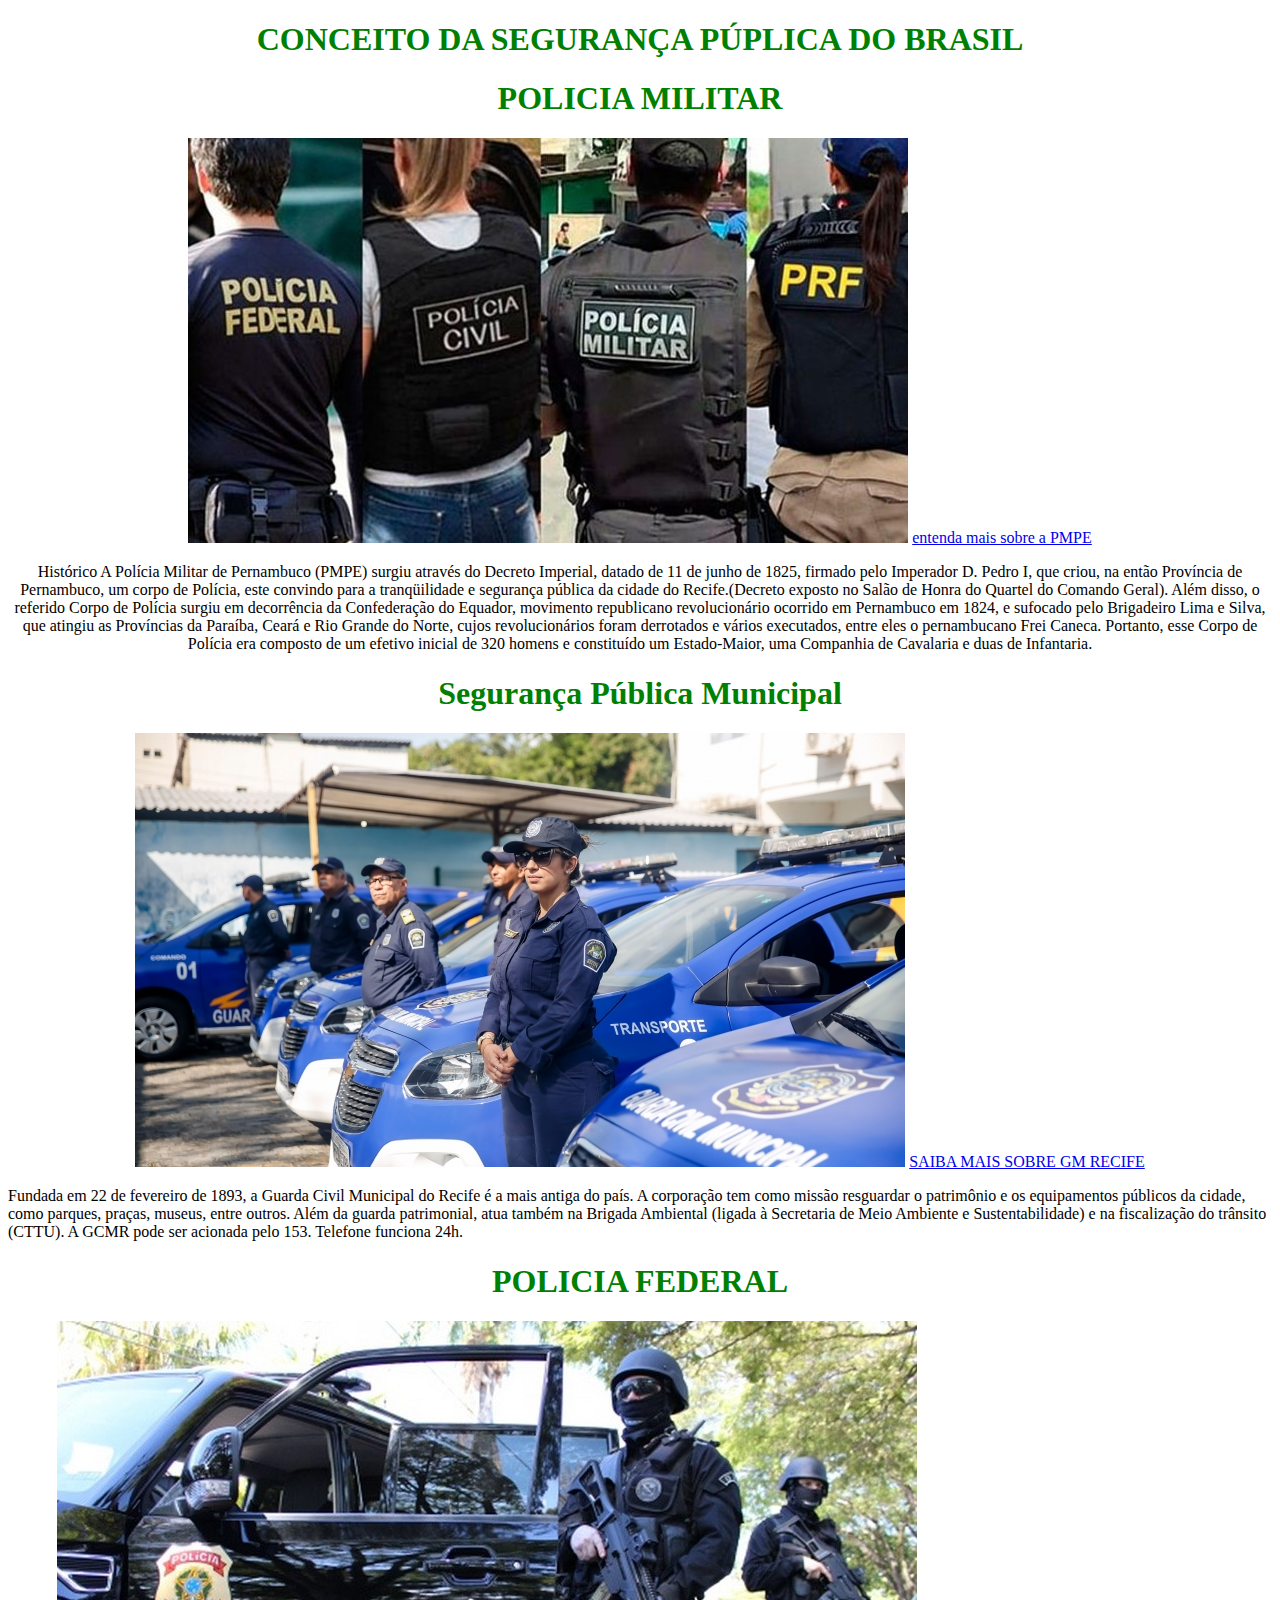
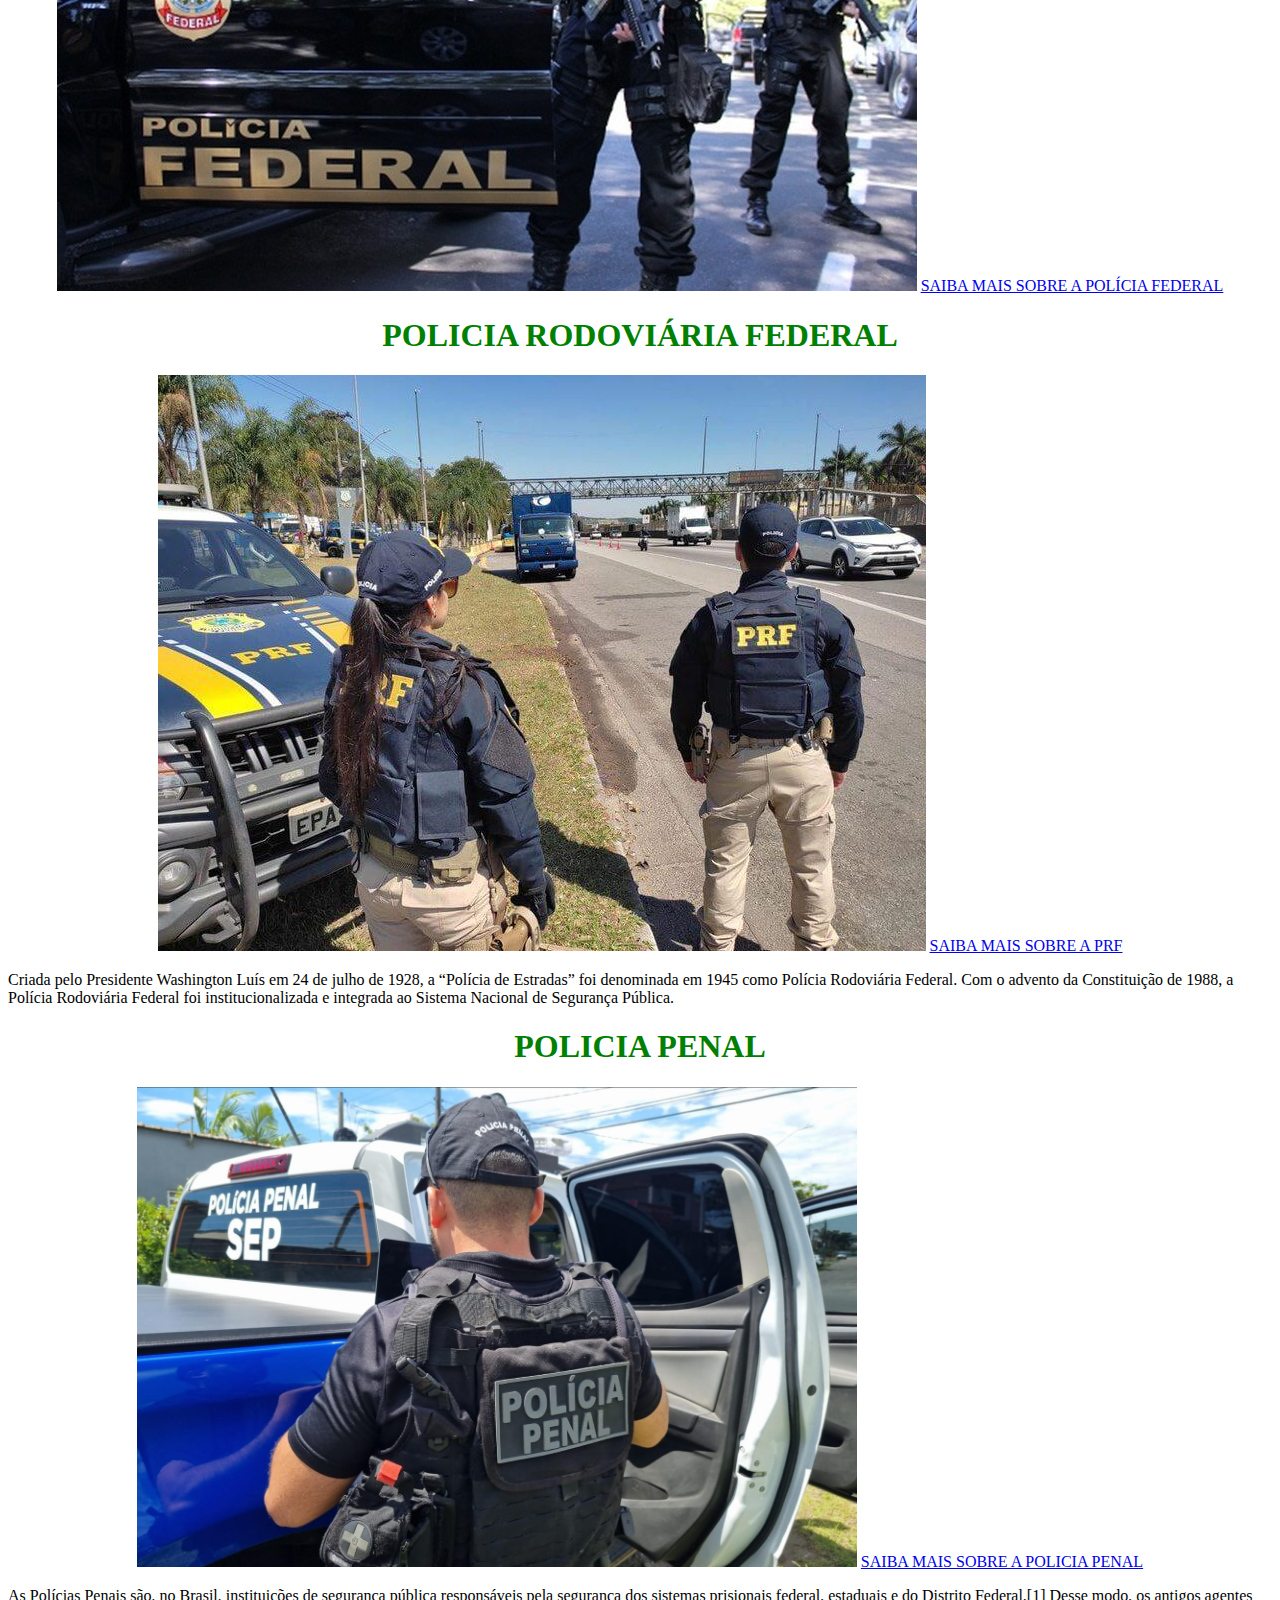
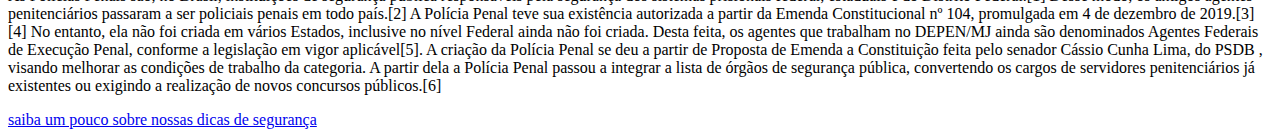
==== index.html @ 1fbab1f5 "Add files via upload" ====
<!DOCTYPE html>
<html lang="en">
<head>
    <meta charset="UTF-8">
    <meta http-equiv="X-UA-Compatible" content="IE=edge">
    <meta name="viewport" content="width=device-width, initial-scale=1.0">
    <title>SEGURANÇA PÚPLICA</title>
    <link rel="stylesheet" href="style.css">

</head>
<body>

    <h1>CONCEITO DA SEGURANÇA PÚPLICA DO BRASIL</h1>
    <div class="test"> <h1> POLICIA MILITAR </h1></div>
    <div class="imagem">
    <img src="seguranca-publica-ciclo-completo-de-policias-2.jpg"> 
    <a href="https://www.pm.pe.gov.br/" target="blank"> entenda mais sobre a PMPE </a>
    </div>
    <p> <center>
        Histórico A Polícia Militar de Pernambuco (PMPE) surgiu através do Decreto Imperial,
         datado de 11 de junho de 1825, firmado pelo Imperador D. Pedro I,
        que criou, na então Província de Pernambuco, um corpo de Polícia,
         este convindo para a tranqüilidade e segurança pública da cidade do Recife.(Decreto
        exposto no Salão de Honra do Quartel do Comando Geral). Além disso,
         o referido Corpo de Polícia surgiu em decorrência da Confederação do Equador,
        movimento republicano revolucionário ocorrido em Pernambuco em 1824, 
        e sufocado pelo Brigadeiro Lima e Silva, que atingiu as Províncias da Paraíba,
        Ceará e Rio Grande do Norte, cujos revolucionários foram derrotados e vários
         executados, entre eles o pernambucano Frei Caneca. Portanto, 
        esse Corpo de Polícia era composto de um efetivo inicial de 320 homens e
         constituído um Estado-Maior, uma Companhia de Cavalaria e duas de Infantaria. </center></p>
</body>
<body>

    <div class="test"><h1> Segurança Pública Municipal </h1></div>

    <div class="imagem">
    <img src="gmrecife.jpeg">
    <a href="https://www2.recife.pe.gov.br/pagina/guarda-civil-municipal-do-recife-gcmr" target="blank">SAIBA MAIS SOBRE GM RECIFE</a>
    </div>
    <p>Fundada em 22 de fevereiro de 1893, a Guarda Civil Municipal do Recife é a mais antiga do país. A corporação tem como missão resguardar
         o patrimônio e os equipamentos públicos da cidade, como parques, praças, museus, entre outros. Além da guarda patrimonial, atua também na
          Brigada Ambiental (ligada à Secretaria de Meio Ambiente e Sustentabilidade) e na fiscalização do trânsito (CTTU). A GCMR pode ser acionada pelo 153. Telefone funciona 24h.</p>
    
</body>
<body>

    <div class="test"> <h1>POLICIA FEDERAL </h1></div>

    <div class="imagem">
    <img src="policia-federal.jpg">
    <a href="https://www.gov.br/pf/pt-br/acesso-a-informacao/institucional/memoria" target="blank">SAIBA MAIS SOBRE A POLÍCIA FEDERAL</a>
    </div>
    <pA Polícia Federal tem origem na Intendência-Geral de Polícia da Corte e do Estado do Brasil, criada por D. João VI em 10 de maio de 1808, para a qual foi designado o Desembargador e
     Ouvidor Paulo Fernandes Viana para o cargo de Intendente-Geral de Polícia da Corte.

    Com o Decreto-Lei no. 6.378, de 28 de março de 1944, a antiga Polícia Civil do Distrito Federal, que funcionava na Cidade do Rio de Janeiro/RJ, então capital da República, no Governo de
     Getúlio Vargas, foi transformada em Departamento Federal de Segurança Pública – DFSP, diretamente subordinada ao Ministro da Justiça e Negócios Interiores.
    
    De acordo com o referido Decreto-Lei, ao DFSP incumbiam os serviços de polícia e segurança pública no Distrito Federal e, em âmbito nacional, os de polícia marítima, aérea e segurança de fronteiras.
     Estabeleceu-se, também, que as Secretarias ou Departamentos de Segurança e Chefaturas de Polícia dos Estados receberiam orientação do DFSP a respeito de assuntos de ordem política e social, relacionados 
     com a segurança pública do país..</p>
    
</body>
<body>

    <div class="test"> <h1>POLICIA RODOVIÁRIA FEDERAL </h1></div>

    <div class="imagem">
    <img src="PRF.jpg">
    <a href="https://pt.wikipedia.org/wiki/Pol%C3%ADcia_Rodovi%C3%A1ria_Federal" target="blank">SAIBA MAIS SOBRE A PRF</a>
    </div>
    <p>Criada pelo Presidente Washington Luís em 24 de julho de 1928, a “Polícia de Estradas” foi denominada em 1945 como Polícia Rodoviária Federal. Com o advento da Constituição de 1988,
         a Polícia Rodoviária Federal foi institucionalizada e integrada ao Sistema Nacional de Segurança Pública.</p>
    
</body>
<body>

    <div class="test"><h1>POLICIA PENAL </h1></div>

    <div class="imagem">
    <img src="PN.jpg" width="720" height="480"> 
    <a href="https://pt.wikipedia.org/wiki/Pol%C3%ADcia_Penal_do_Brasil" target="blank">SAIBA MAIS SOBRE A POLICIA PENAL</a>
    </div>
    <p>As Polícias Penais são, no Brasil, instituições de segurança pública responsáveis pela segurança dos sistemas prisionais federal,
         estaduais e do Distrito Federal.[1] Desse modo, os antigos agentes penitenciários passaram a ser policiais penais em todo país.[2] 
         A Polícia Penal teve sua existência autorizada a partir da Emenda Constitucional nº 104, promulgada em 4 de dezembro de 2019.[3][4]
          No entanto, ela não foi criada em vários Estados, inclusive no nível Federal ainda não foi criada. Desta feita, os agentes que trabalham
           no DEPEN/MJ ainda são denominados Agentes Federais de Execução Penal, conforme a legislação em vigor aplicável[5].

        A criação da Polícia Penal se deu a partir de Proposta de Emenda a Constituição feita pelo senador Cássio Cunha Lima, do PSDB
        , visando melhorar as condições de trabalho da categoria. A partir dela a Polícia Penal passou a integrar a lista de órgãos
         de segurança pública, convertendo os cargos de servidores penitenciários já existentes ou exigindo a realização de novos concursos públicos.[6]</p>
        <a href="dica.html">saiba um pouco sobre nossas dicas de segurança</a>
</body>

</html>
---- style.css ----
h1 {
    text-align: center;
    color: green;
}
.test{
    text-decoration-skip: green;
    
}
.imagem{
    text-align:center
}
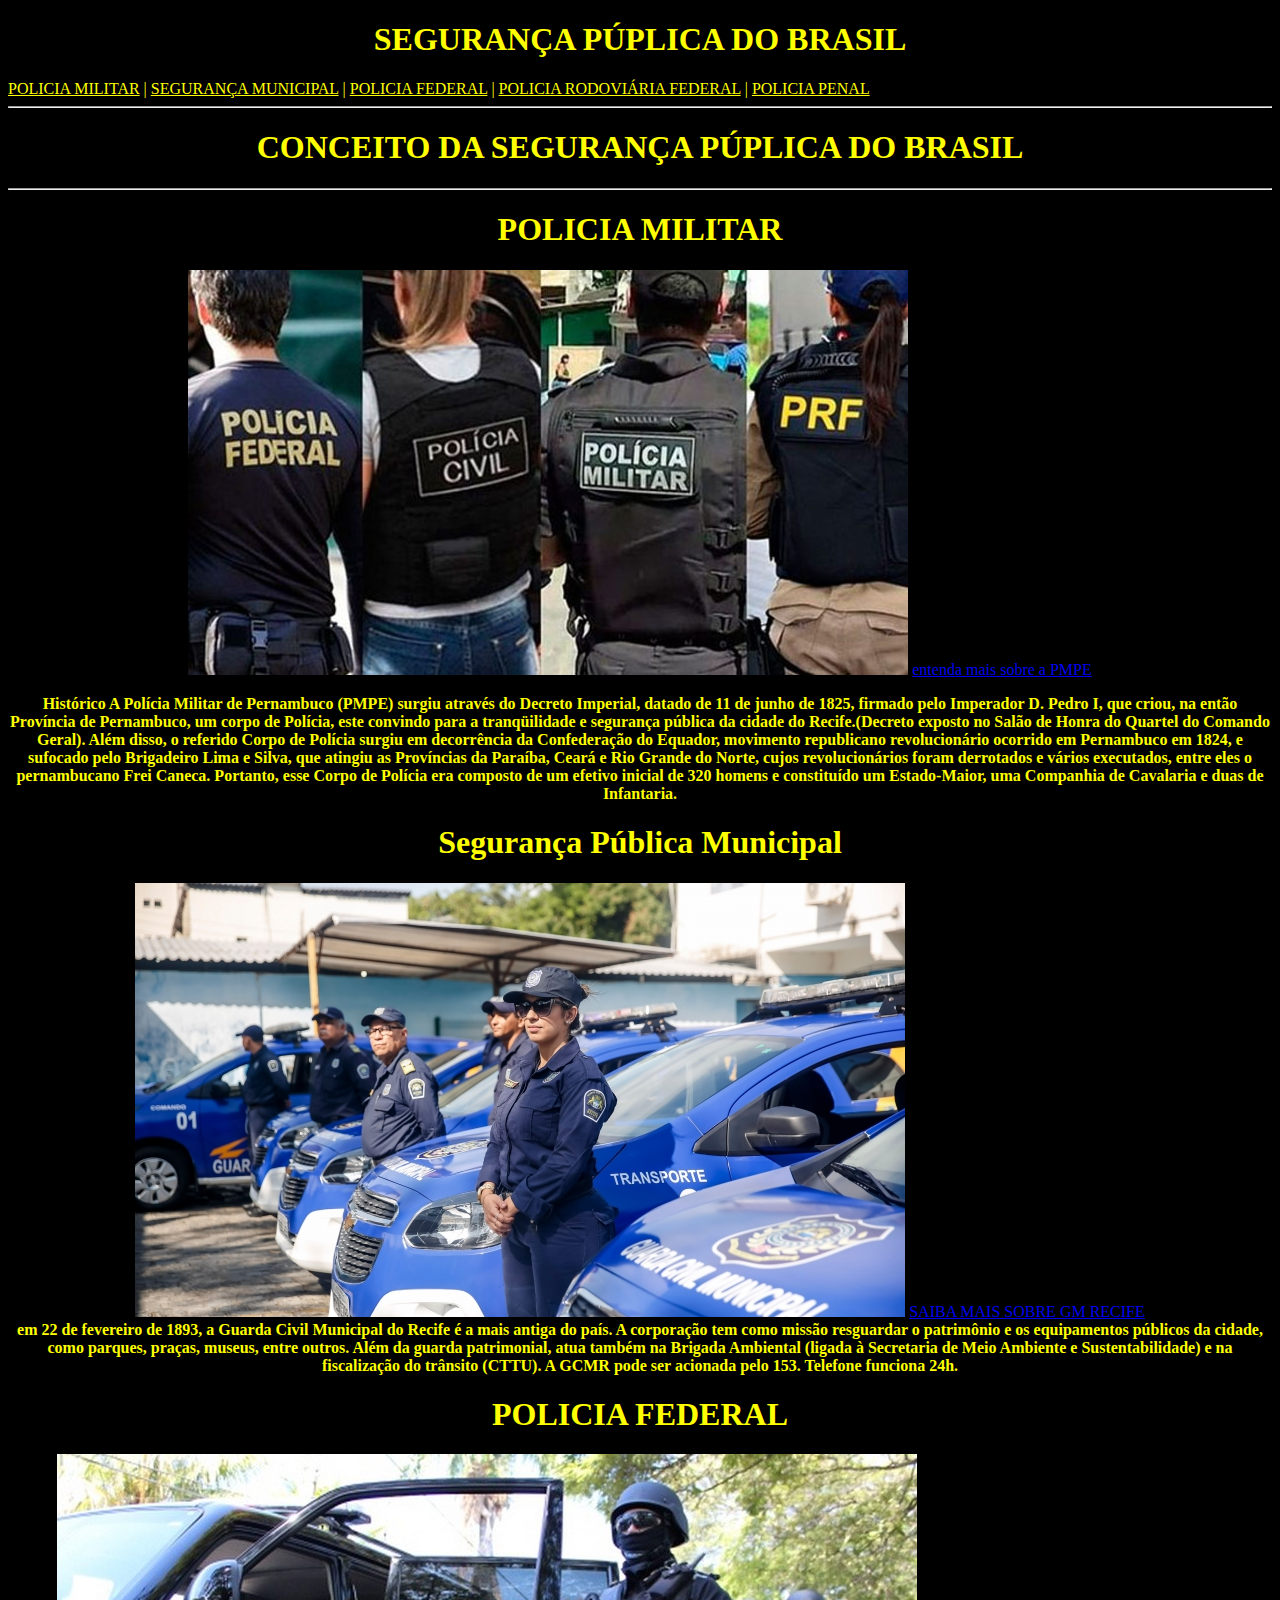
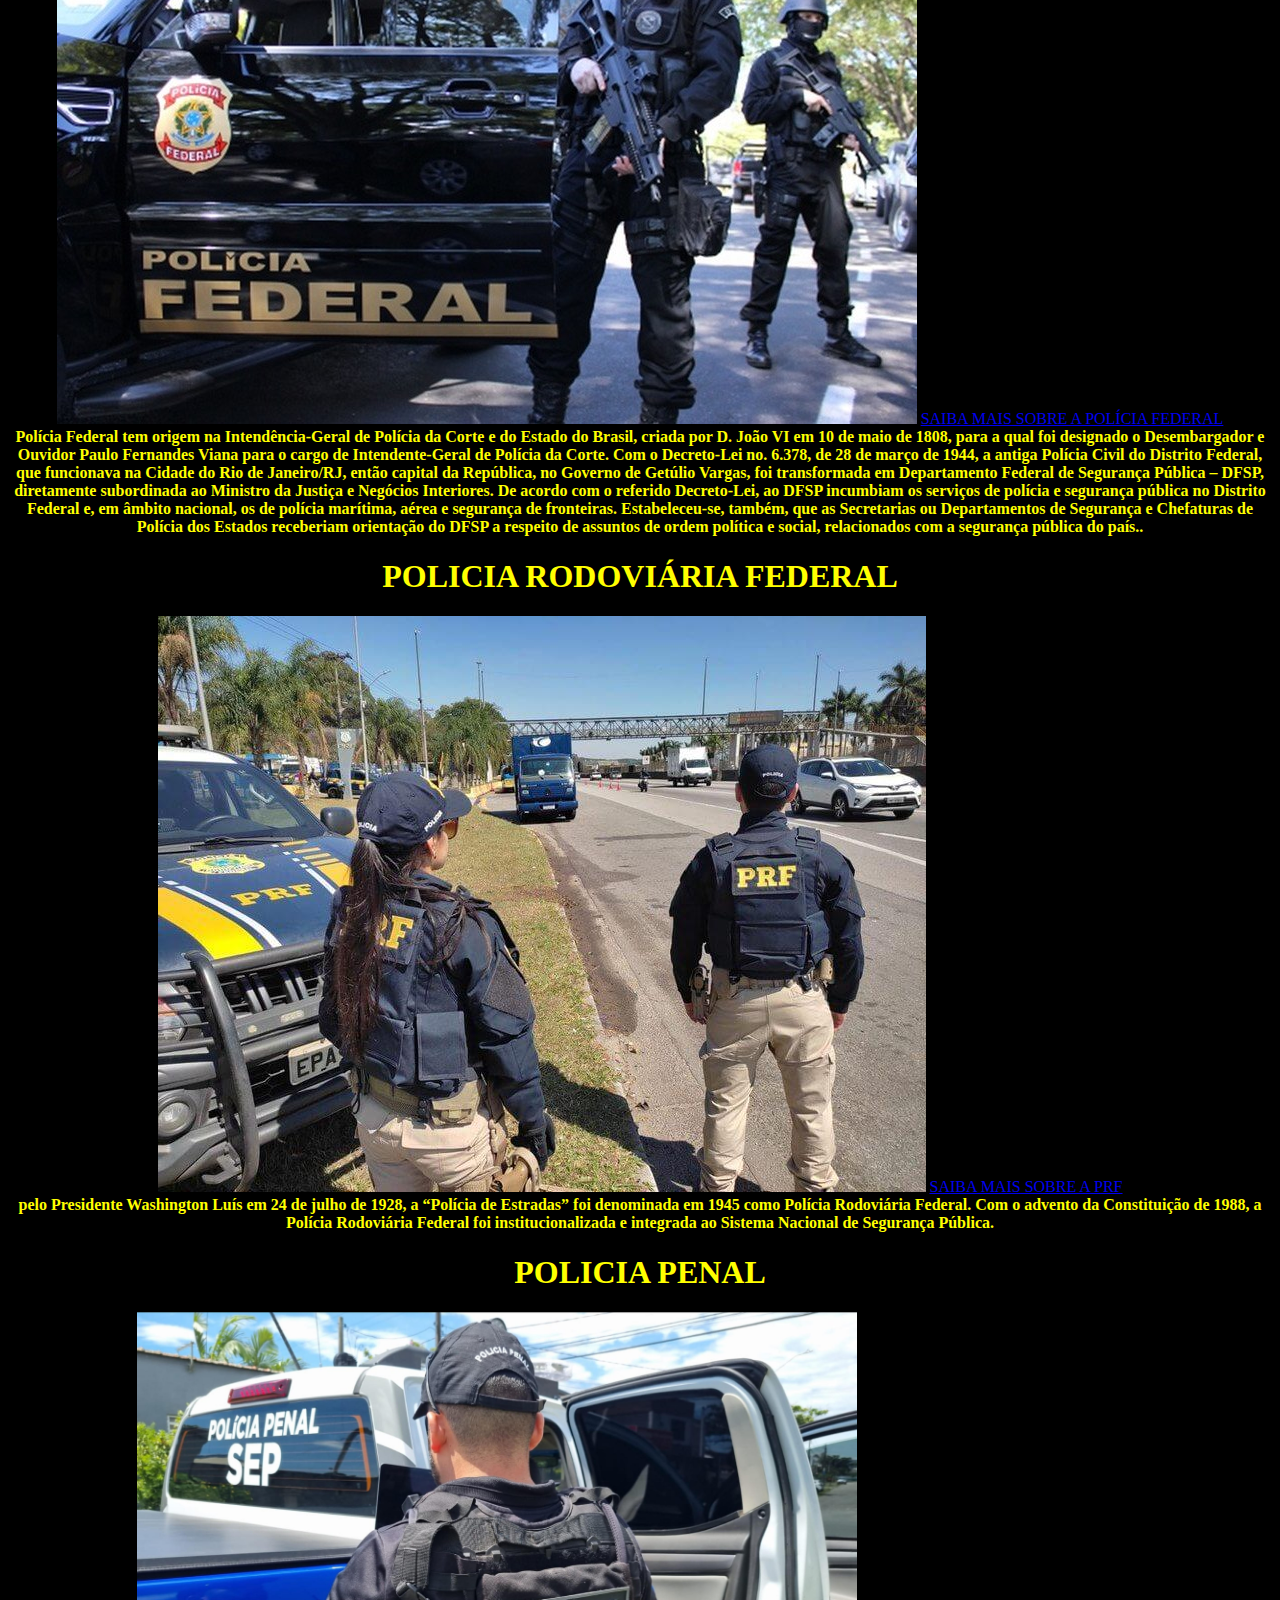
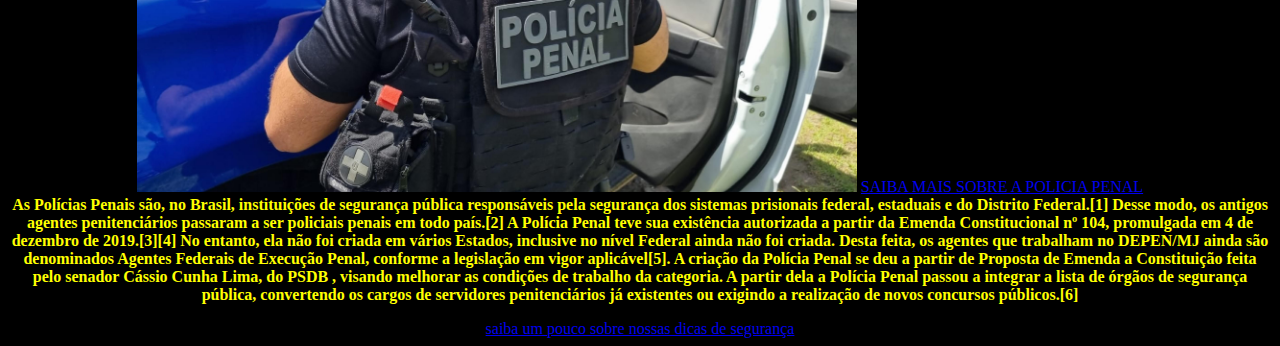
==== commit c32aed01: "Add files via upload" ====
--- a/index.html
+++ b/index.html
@@ -1,5 +1,4 @@
 <!DOCTYPE html>
-<html lang="en">
 <head>
     <meta charset="UTF-8">
     <meta http-equiv="X-UA-Compatible" content="IE=edge">
@@ -7,16 +6,37 @@
     <title>SEGURANÇA PÚPLICA</title>
     <link rel="stylesheet" href="style.css">
 
+
+<html>
+    <body bgcolor="black"> 
+        <section>
+            <header>
+                <h1><span>SEGURANÇA PÚPLICA DO BRASIL</span></h1>
+            </header>
+            <nav class="card">
+                    <a href="policia.html" class="card">POLICIA MILITAR</a>  |
+                    <a href="segurança.html" target="pagina" class="card">SEGURANÇA MUNICIPAL</a>  |
+                    <a href="policiafederal.html" target="pagina" class="card">POLICIA FEDERAL</a>  |
+                    <a href="policiaRF.html" target="pagina" class="card">POLICIA RODOVIÁRIA FEDERAL</a>  |
+                    <a href="policiaP.html" target="pagina" class="card">POLICIA PENAL</a>
+            
+            </nav>
+            <hr class="card">
+        </section>
+    </body>
+</html>
 </head>
 <body>
 
     <h1>CONCEITO DA SEGURANÇA PÚPLICA DO BRASIL</h1>
+    <hr class="card">
     <div class="test"> <h1> POLICIA MILITAR </h1></div>
     <div class="imagem">
     <img src="seguranca-publica-ciclo-completo-de-policias-2.jpg"> 
     <a href="https://www.pm.pe.gov.br/" target="blank"> entenda mais sobre a PMPE </a>
-    </div>
-    <p> <center>
+    </div >
+    <div class="paragrafo">
+    <p> <center><strong>
         Histórico A Polícia Militar de Pernambuco (PMPE) surgiu através do Decreto Imperial,
          datado de 11 de junho de 1825, firmado pelo Imperador D. Pedro I,
         que criou, na então Província de Pernambuco, um corpo de Polícia,
@@ -28,7 +48,8 @@
         Ceará e Rio Grande do Norte, cujos revolucionários foram derrotados e vários
          executados, entre eles o pernambucano Frei Caneca. Portanto, 
         esse Corpo de Polícia era composto de um efetivo inicial de 320 homens e
-         constituído um Estado-Maior, uma Companhia de Cavalaria e duas de Infantaria. </center></p>
+         constituído um Estado-Maior, uma Companhia de Cavalaria e duas de Infantaria. </strong></center></p>
+    </div>
 </body>
 <body>
 
@@ -38,10 +59,11 @@
     <img src="gmrecife.jpeg">
     <a href="https://www2.recife.pe.gov.br/pagina/guarda-civil-municipal-do-recife-gcmr" target="blank">SAIBA MAIS SOBRE GM RECIFE</a>
     </div>
-    <p>Fundada em 22 de fevereiro de 1893, a Guarda Civil Municipal do Recife é a mais antiga do país. A corporação tem como missão resguardar
+    <div class="paragrafo"
+    <p><strong> em 22 de fevereiro de 1893, a Guarda Civil Municipal do Recife é a mais antiga do país. A corporação tem como missão resguardar
          o patrimônio e os equipamentos públicos da cidade, como parques, praças, museus, entre outros. Além da guarda patrimonial, atua também na
-          Brigada Ambiental (ligada à Secretaria de Meio Ambiente e Sustentabilidade) e na fiscalização do trânsito (CTTU). A GCMR pode ser acionada pelo 153. Telefone funciona 24h.</p>
-    
+          Brigada Ambiental (ligada à Secretaria de Meio Ambiente e Sustentabilidade) e na fiscalização do trânsito (CTTU). A GCMR pode ser acionada pelo 153. Telefone funciona 24h.</strong></p>
+    </div>
 </body>
 <body>
 
@@ -51,7 +73,9 @@
     <img src="policia-federal.jpg">
     <a href="https://www.gov.br/pf/pt-br/acesso-a-informacao/institucional/memoria" target="blank">SAIBA MAIS SOBRE A POLÍCIA FEDERAL</a>
     </div>
-    <pA Polícia Federal tem origem na Intendência-Geral de Polícia da Corte e do Estado do Brasil, criada por D. João VI em 10 de maio de 1808, para a qual foi designado o Desembargador e
+    </div>
+    <div class="paragrafo"
+    <p><strong> Polícia Federal tem origem na Intendência-Geral de Polícia da Corte e do Estado do Brasil, criada por D. João VI em 10 de maio de 1808, para a qual foi designado o Desembargador e
      Ouvidor Paulo Fernandes Viana para o cargo de Intendente-Geral de Polícia da Corte.
 
     Com o Decreto-Lei no. 6.378, de 28 de março de 1944, a antiga Polícia Civil do Distrito Federal, que funcionava na Cidade do Rio de Janeiro/RJ, então capital da República, no Governo de
@@ -59,8 +83,9 @@
     
     De acordo com o referido Decreto-Lei, ao DFSP incumbiam os serviços de polícia e segurança pública no Distrito Federal e, em âmbito nacional, os de polícia marítima, aérea e segurança de fronteiras.
      Estabeleceu-se, também, que as Secretarias ou Departamentos de Segurança e Chefaturas de Polícia dos Estados receberiam orientação do DFSP a respeito de assuntos de ordem política e social, relacionados 
-     com a segurança pública do país..</p>
-    
+     com a segurança pública do país..</strong></p>
+    </div>
+    </body>
 </body>
 <body>
 
@@ -70,9 +95,10 @@
     <img src="PRF.jpg">
     <a href="https://pt.wikipedia.org/wiki/Pol%C3%ADcia_Rodovi%C3%A1ria_Federal" target="blank">SAIBA MAIS SOBRE A PRF</a>
     </div>
-    <p>Criada pelo Presidente Washington Luís em 24 de julho de 1928, a “Polícia de Estradas” foi denominada em 1945 como Polícia Rodoviária Federal. Com o advento da Constituição de 1988,
-         a Polícia Rodoviária Federal foi institucionalizada e integrada ao Sistema Nacional de Segurança Pública.</p>
-    
+    <div class="paragrafo"
+    <p><strong> pelo Presidente Washington Luís em 24 de julho de 1928, a “Polícia de Estradas” foi denominada em 1945 como Polícia Rodoviária Federal. Com o advento da Constituição de 1988,
+         a Polícia Rodoviária Federal foi institucionalizada e integrada ao Sistema Nacional de Segurança Pública.</strong></p>
+    </div>
 </body>
 <body>
 
@@ -82,7 +108,8 @@
     <img src="PN.jpg" width="720" height="480"> 
     <a href="https://pt.wikipedia.org/wiki/Pol%C3%ADcia_Penal_do_Brasil" target="blank">SAIBA MAIS SOBRE A POLICIA PENAL</a>
     </div>
-    <p>As Polícias Penais são, no Brasil, instituições de segurança pública responsáveis pela segurança dos sistemas prisionais federal,
+    <div class="paragrafo"
+    <p><strong> As Polícias Penais são, no Brasil, instituições de segurança pública responsáveis pela segurança dos sistemas prisionais federal,
          estaduais e do Distrito Federal.[1] Desse modo, os antigos agentes penitenciários passaram a ser policiais penais em todo país.[2] 
          A Polícia Penal teve sua existência autorizada a partir da Emenda Constitucional nº 104, promulgada em 4 de dezembro de 2019.[3][4]
           No entanto, ela não foi criada em vários Estados, inclusive no nível Federal ainda não foi criada. Desta feita, os agentes que trabalham
@@ -90,8 +117,9 @@
 
         A criação da Polícia Penal se deu a partir de Proposta de Emenda a Constituição feita pelo senador Cássio Cunha Lima, do PSDB
         , visando melhorar as condições de trabalho da categoria. A partir dela a Polícia Penal passou a integrar a lista de órgãos
-         de segurança pública, convertendo os cargos de servidores penitenciários já existentes ou exigindo a realização de novos concursos públicos.[6]</p>
+         de segurança pública, convertendo os cargos de servidores penitenciários já existentes ou exigindo a realização de novos concursos públicos.[6]</strong></p>
         <a href="dica.html">saiba um pouco sobre nossas dicas de segurança</a>
+    </div>
 </body>
 
 </html>
--- a/style.css
+++ b/style.css
@@ -1,11 +1,18 @@
 h1 {
     text-align: center;
-    color: green;
+    color: yellow;
 }
 .test{
-    text-decoration-skip: green;
+    text-decoration-skip: yellow;
     
 }
 .imagem{
     text-align:center
-}+}
+.paragrafo{
+    text-align: center;
+    color:yellow
+}
+.card{
+    color: yellow;
+}
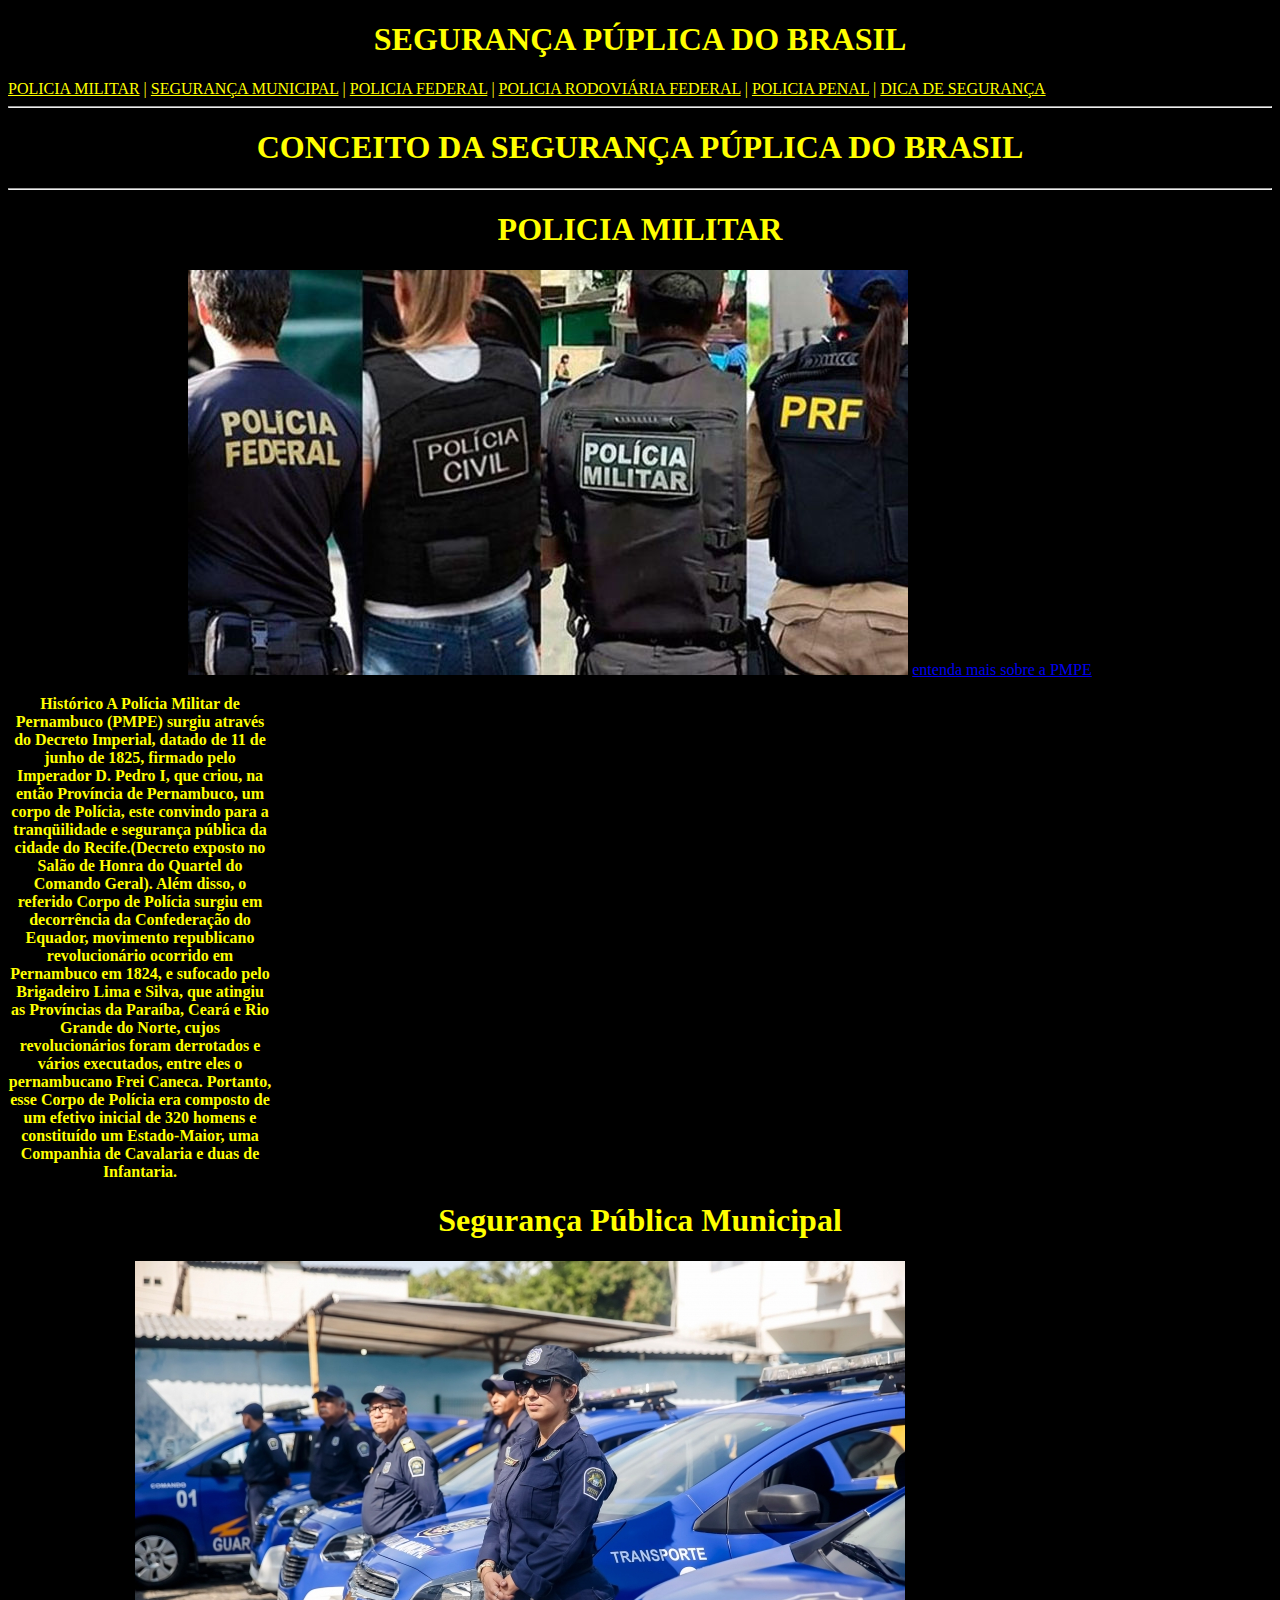
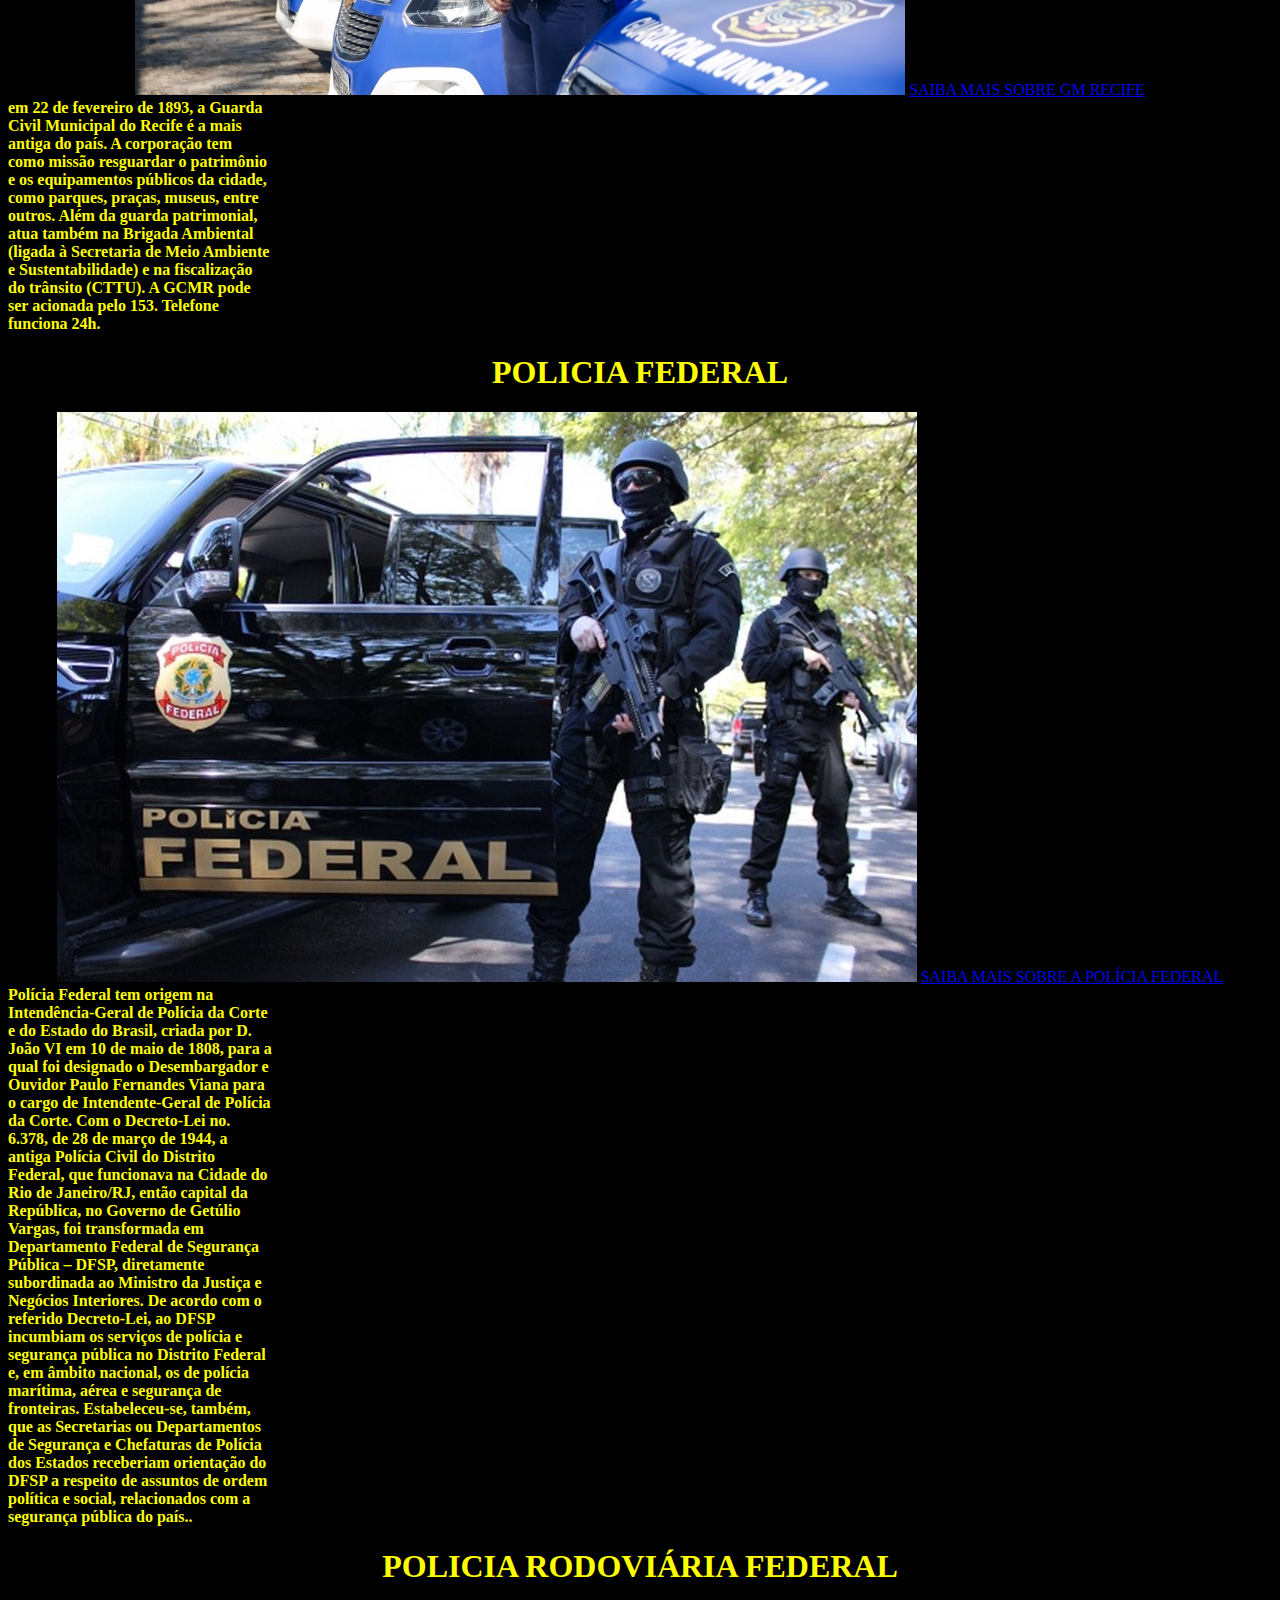
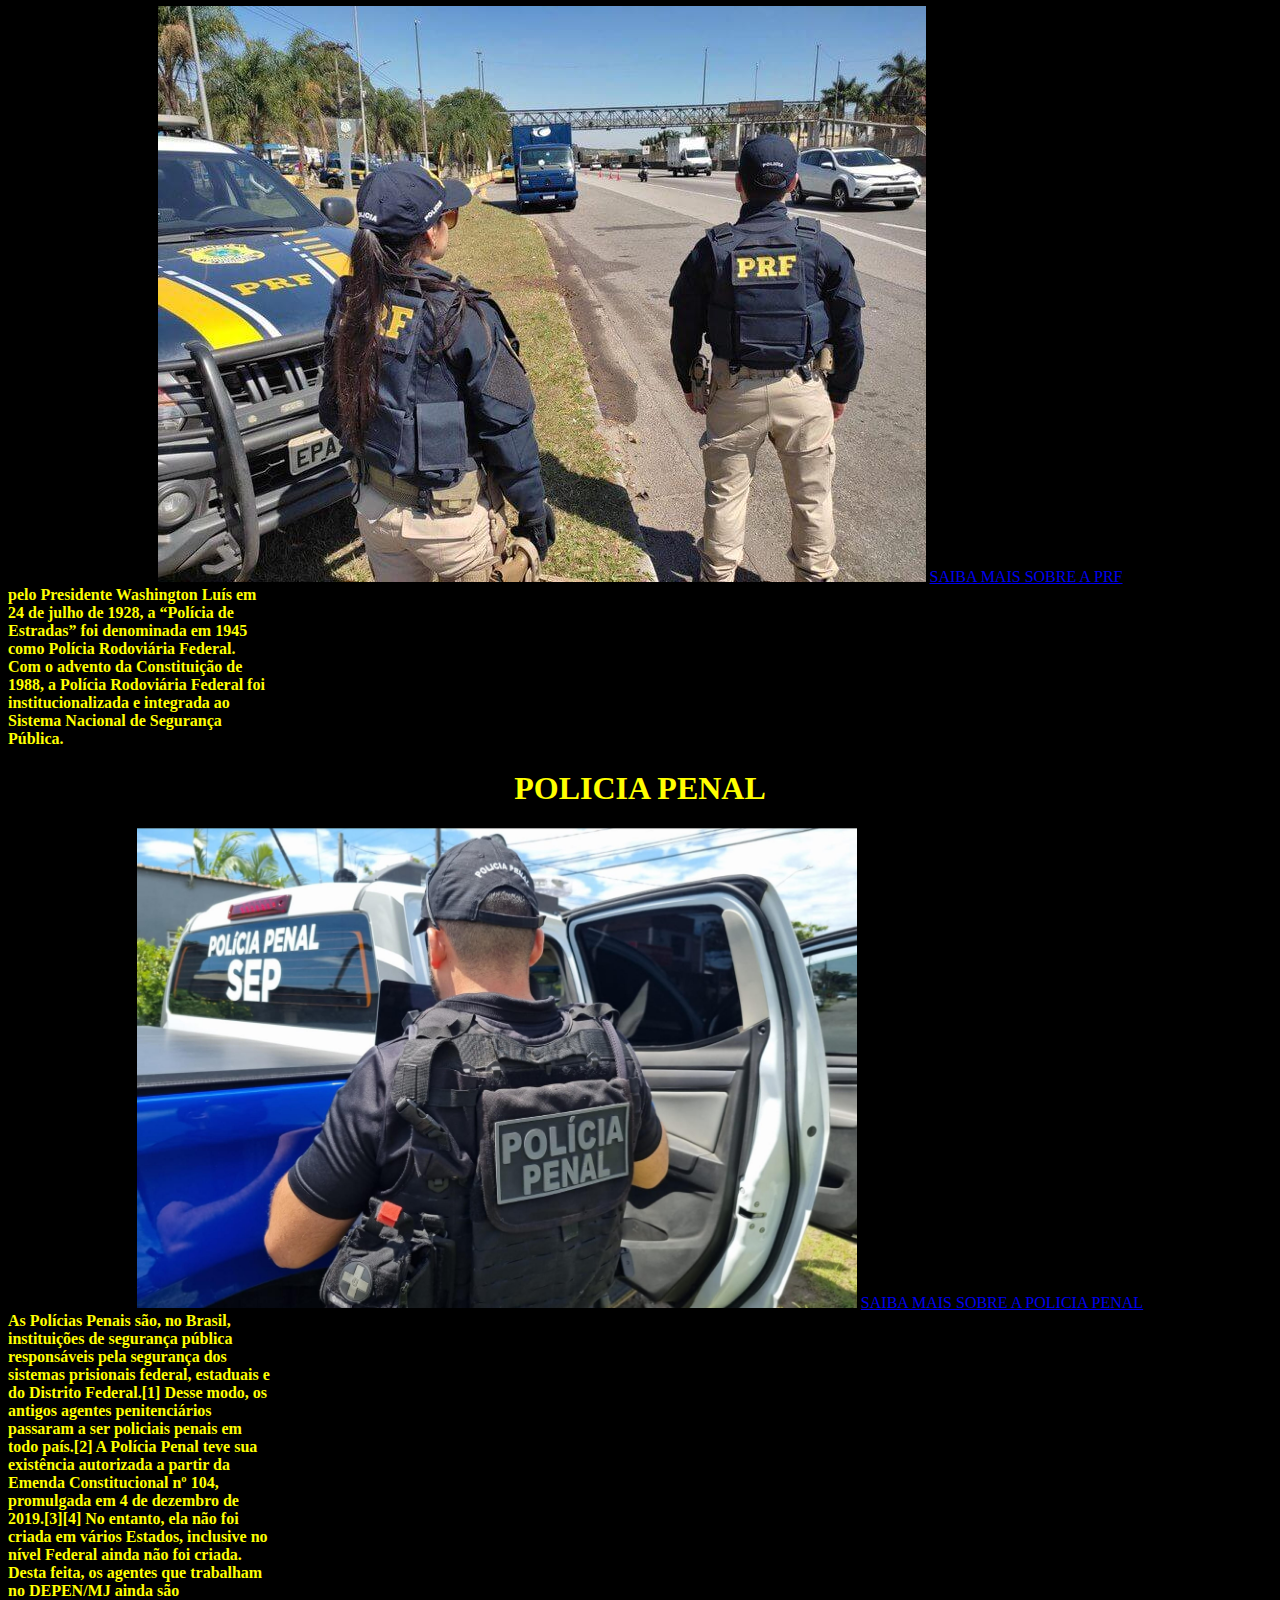
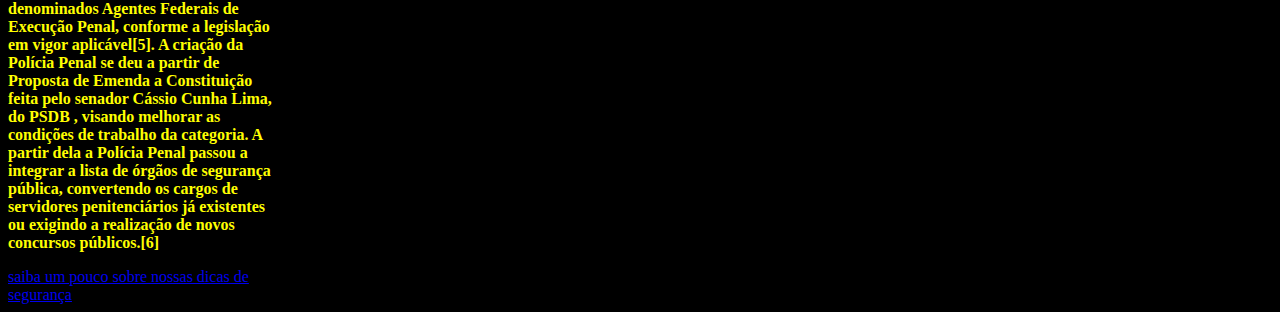
==== commit 2d816d99: "Add files via upload" ====
--- a/index.html
+++ b/index.html
@@ -5,20 +5,22 @@
     <meta name="viewport" content="width=device-width, initial-scale=1.0">
     <title>SEGURANÇA PÚPLICA</title>
     <link rel="stylesheet" href="style.css">
+    <link rel="shortcut icon" href="icone.ico" type="image/x-icon">
 
 
 <html>
     <body bgcolor="black"> 
         <section>
             <header>
-                <h1><span>SEGURANÇA PÚPLICA DO BRASIL</span></h1>
+                <h1><span>  SEGURANÇA PÚPLICA DO BRASIL</span></h1>
             </header>
             <nav class="card">
                     <a href="policia.html" class="card">POLICIA MILITAR</a>  |
-                    <a href="segurança.html" target="pagina" class="card">SEGURANÇA MUNICIPAL</a>  |
-                    <a href="policiafederal.html" target="pagina" class="card">POLICIA FEDERAL</a>  |
-                    <a href="policiaRF.html" target="pagina" class="card">POLICIA RODOVIÁRIA FEDERAL</a>  |
-                    <a href="policiaP.html" target="pagina" class="card">POLICIA PENAL</a>
+                    <a href="segurança.html" target="card" class="card">SEGURANÇA MUNICIPAL</a>  |
+                    <a href="policiafederal.html" target="card" class="card">POLICIA FEDERAL</a>  |
+                    <a href="policiaRF.html" target="card" class="card">POLICIA RODOVIÁRIA FEDERAL</a>  |
+                    <a href="policiaP.html" target="card" class="card">POLICIA PENAL</a>  |
+                    <a href="dica.html" target="card" class="card">DICA DE SEGURANÇA</a>
             
             </nav>
             <hr class="card">
--- a/style.css
+++ b/style.css
@@ -3,16 +3,22 @@
     color: yellow;
 }
 .test{
+    text-align: center;
     text-decoration-skip: yellow;
     
 }
 .imagem{
-    text-align:center
+    text-align:center;
+
 }
 .paragrafo{
-    text-align: center;
-    color:yellow
+    margin-right: 1000px;
+    color:yellow;
 }
 .card{
     color: yellow;
 }
+.dica{
+    color: yellow;
+    
+}
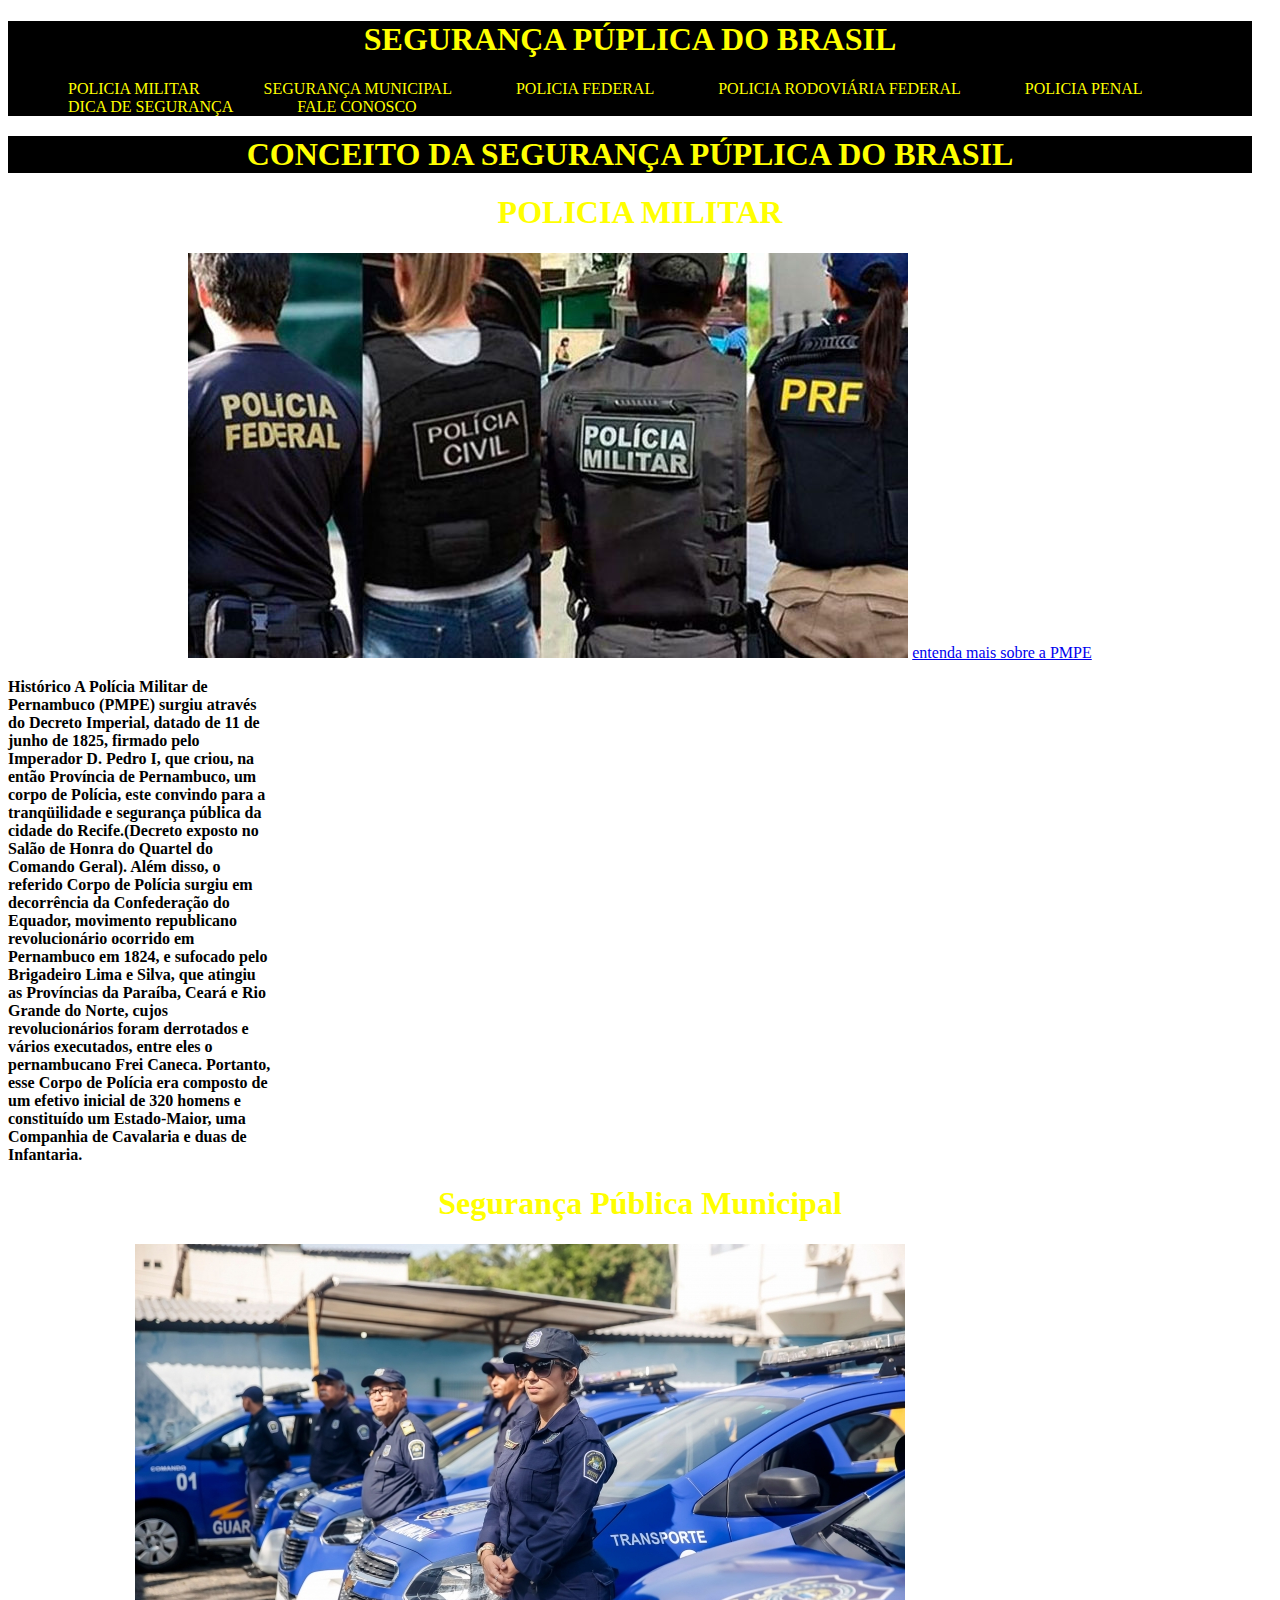
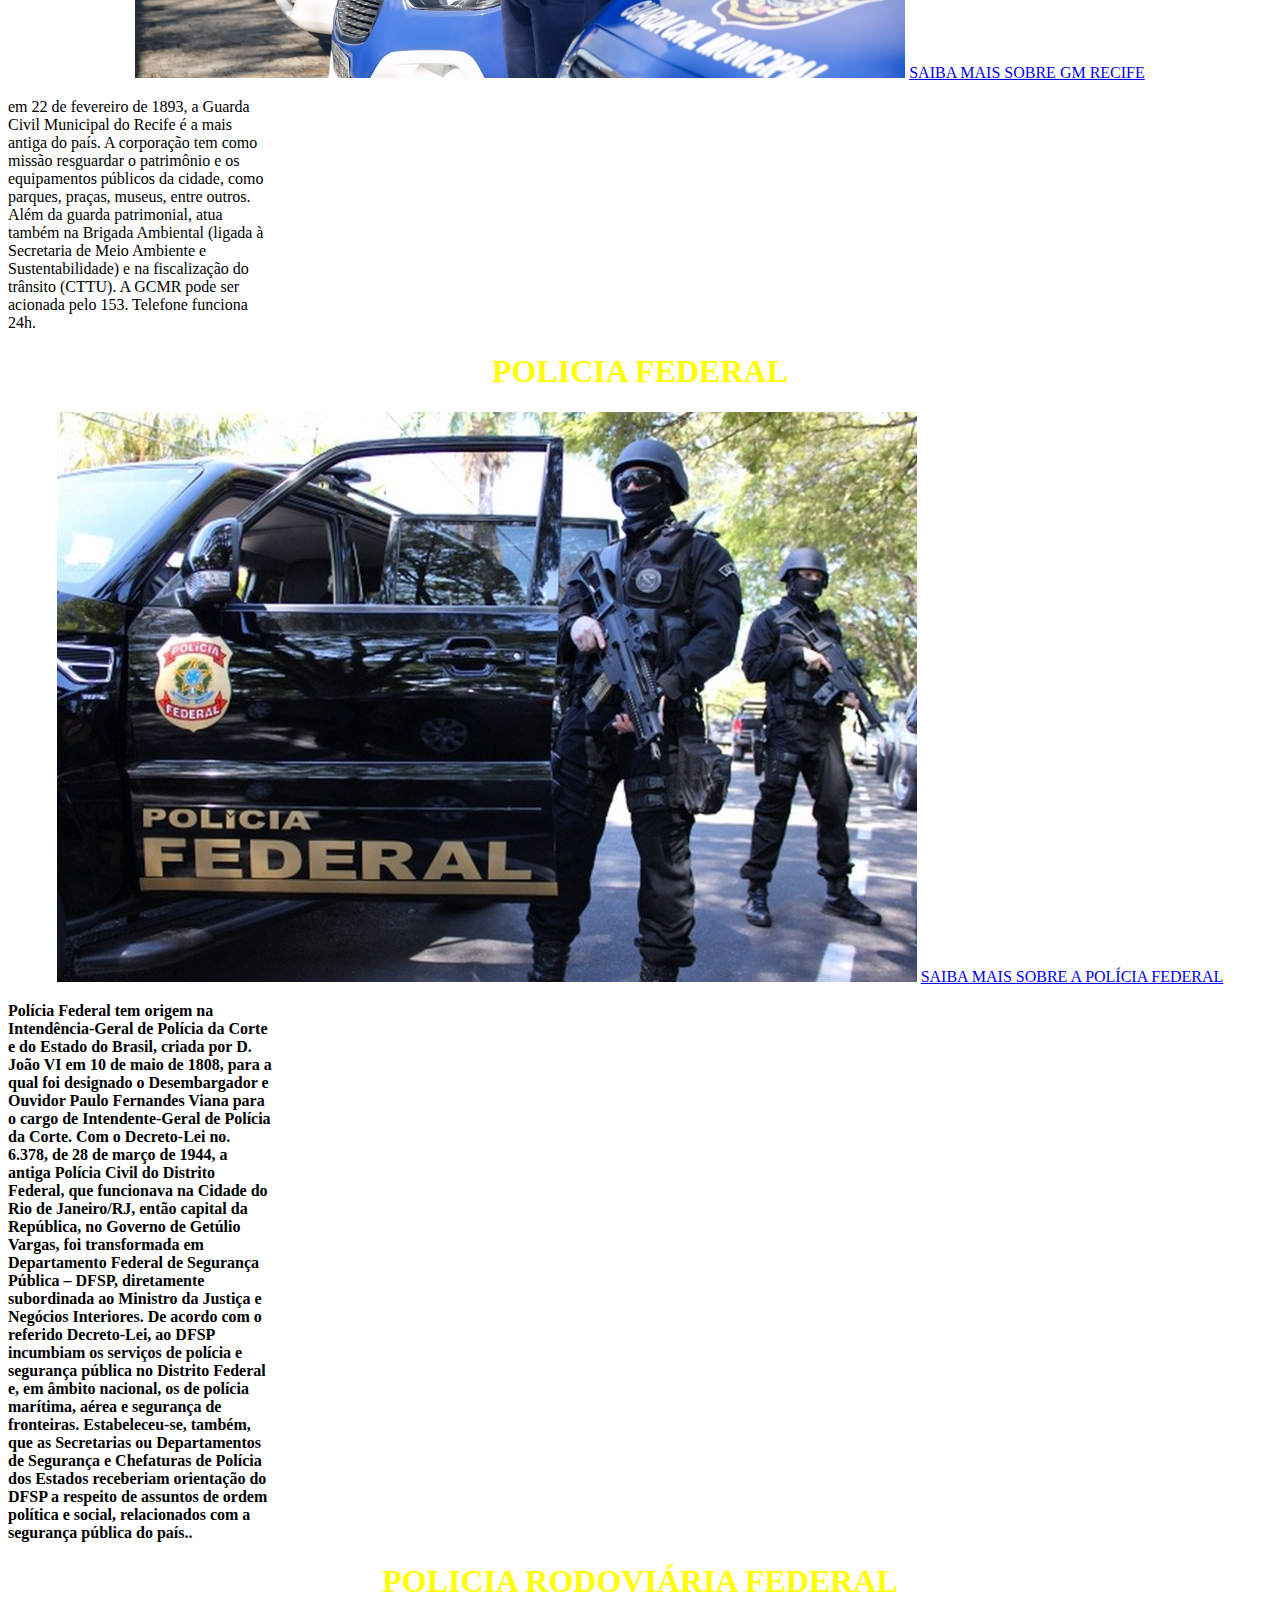
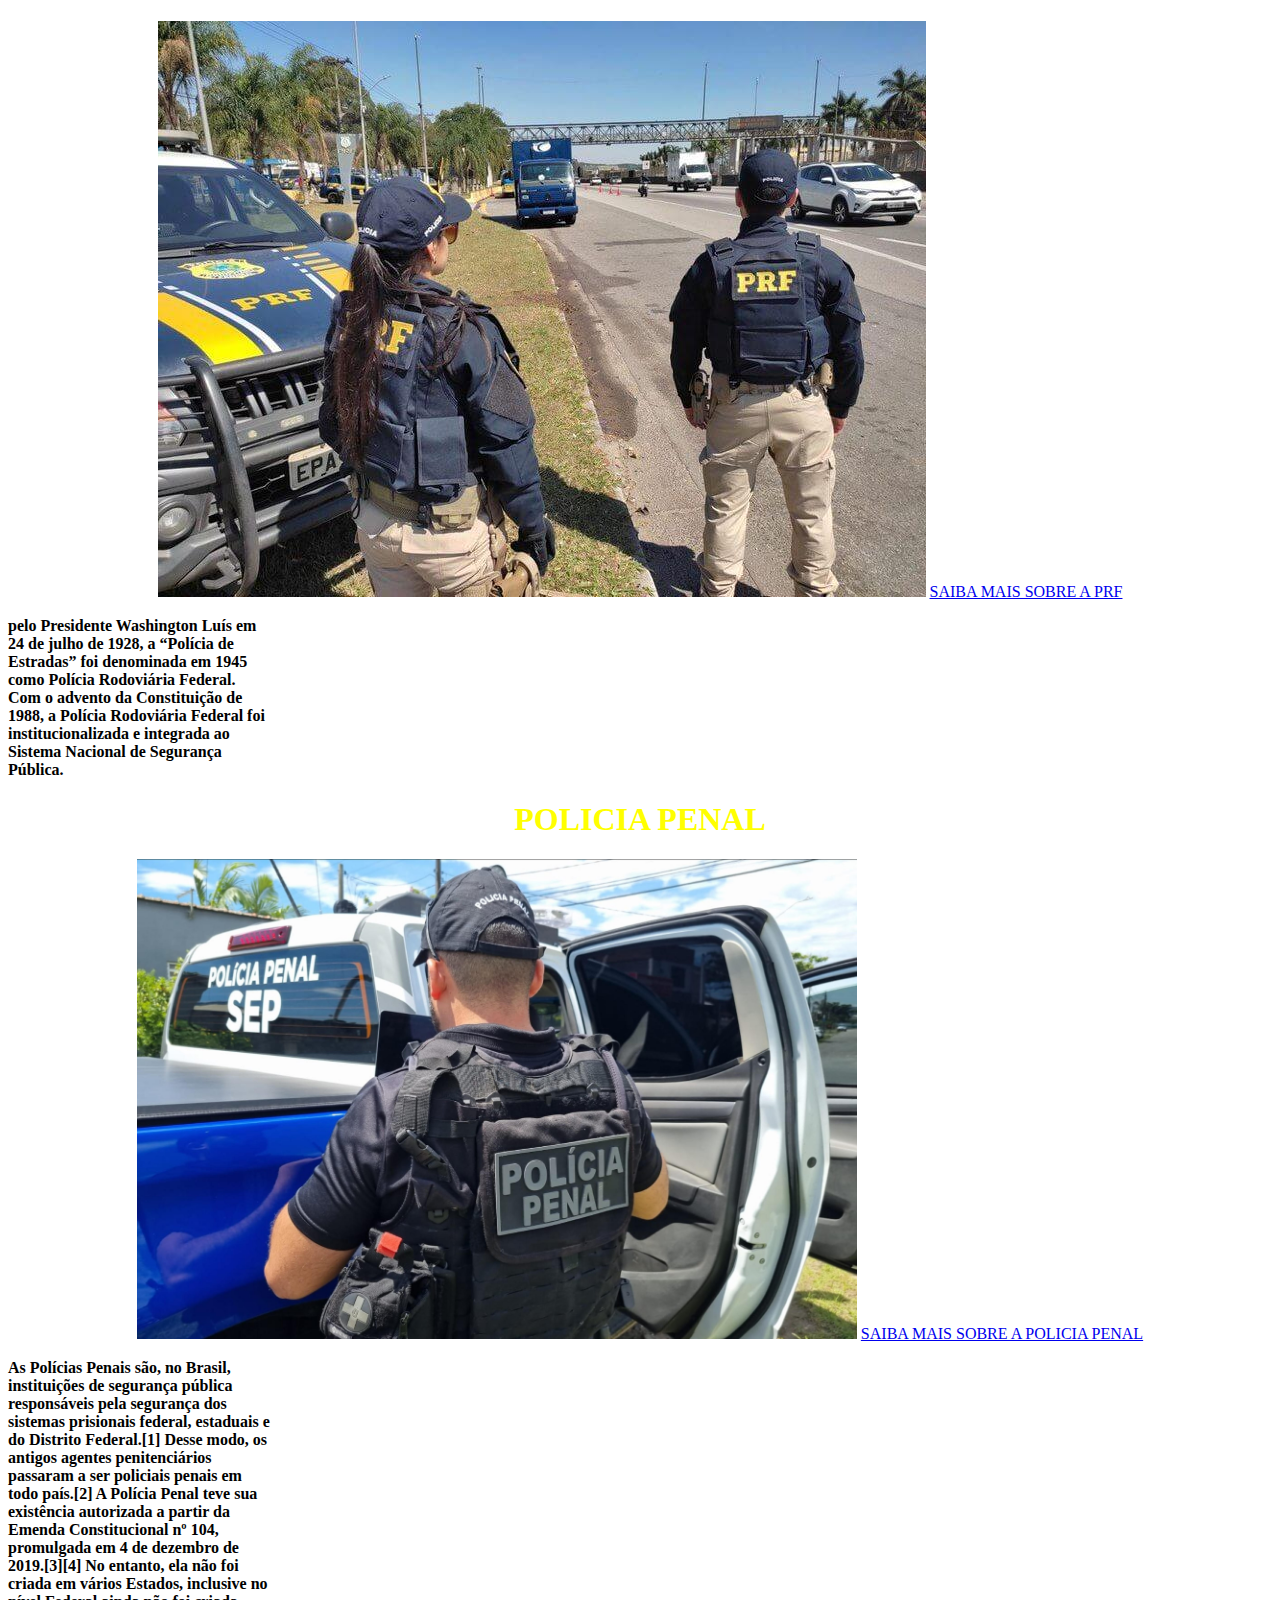
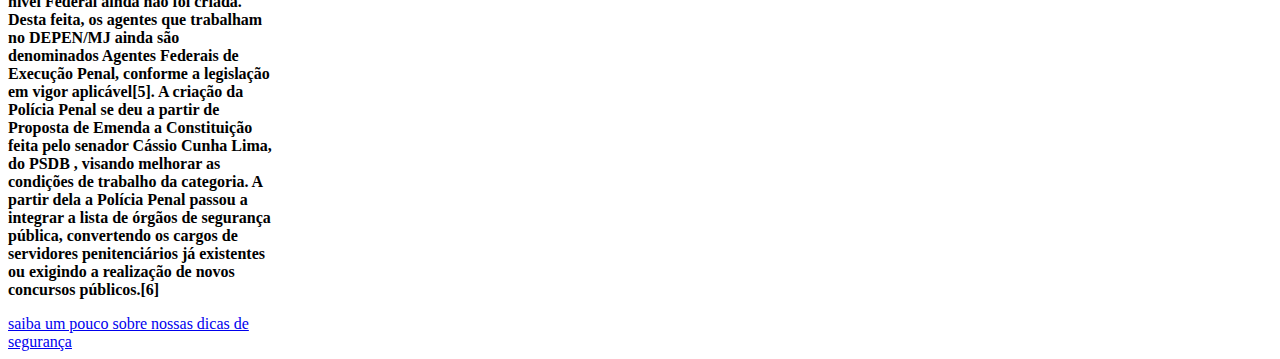
==== commit baabec21: "Add files via upload" ====
--- a/index.html
+++ b/index.html
@@ -9,36 +9,35 @@
 
 
 <html>
-    <body bgcolor="black"> 
-        <section>
+    <body> 
+        <section class="card">
             <header>
                 <h1><span>  SEGURANÇA PÚPLICA DO BRASIL</span></h1>
             </header>
             <nav class="card">
-                    <a href="policia.html" class="card">POLICIA MILITAR</a>  |
-                    <a href="segurança.html" target="card" class="card">SEGURANÇA MUNICIPAL</a>  |
-                    <a href="policiafederal.html" target="card" class="card">POLICIA FEDERAL</a>  |
-                    <a href="policiaRF.html" target="card" class="card">POLICIA RODOVIÁRIA FEDERAL</a>  |
-                    <a href="policiaP.html" target="card" class="card">POLICIA PENAL</a>  |
-                    <a href="dica.html" target="card" class="card">DICA DE SEGURANÇA</a>
-            
+                    <a href="policia.html" class="card">POLICIA MILITAR</a>  
+                    <a href="segurança.html" target="card" class="card">SEGURANÇA MUNICIPAL</a>  
+                    <a href="policiafederal.html" target="card" class="card">POLICIA FEDERAL</a>  
+                    <a href="policiaRF.html" target="card" class="card">POLICIA RODOVIÁRIA FEDERAL</a>  
+                    <a href="policiaP.html" target="card" class="card">POLICIA PENAL</a>  
+                    <a href="dica.html" target="card" class="card">DICA DE SEGURANÇA</a>  
+                    <a href="fale.html" target="card" class="card">FALE CONOSCO</a>
+
             </nav>
-            <hr class="card">
         </section>
     </body>
 </html>
-</head>
 <body>
 
-    <h1>CONCEITO DA SEGURANÇA PÚPLICA DO BRASIL</h1>
-    <hr class="card">
+    <h1 class="card">CONCEITO DA SEGURANÇA PÚPLICA DO BRASIL</h1>
+
     <div class="test"> <h1> POLICIA MILITAR </h1></div>
     <div class="imagem">
     <img src="seguranca-publica-ciclo-completo-de-policias-2.jpg"> 
     <a href="https://www.pm.pe.gov.br/" target="blank"> entenda mais sobre a PMPE </a>
     </div >
     <div class="paragrafo">
-    <p> <center><strong>
+    <p> <strong>
         Histórico A Polícia Militar de Pernambuco (PMPE) surgiu através do Decreto Imperial,
          datado de 11 de junho de 1825, firmado pelo Imperador D. Pedro I,
         que criou, na então Província de Pernambuco, um corpo de Polícia,
@@ -50,10 +49,11 @@
         Ceará e Rio Grande do Norte, cujos revolucionários foram derrotados e vários
          executados, entre eles o pernambucano Frei Caneca. Portanto, 
         esse Corpo de Polícia era composto de um efetivo inicial de 320 homens e
-         constituído um Estado-Maior, uma Companhia de Cavalaria e duas de Infantaria. </strong></center></p>
+         constituído um Estado-Maior, uma Companhia de Cavalaria e duas de Infantaria. </strong></p>
     </div>
 </body>
 <body>
+    
 
     <div class="test"><h1> Segurança Pública Municipal </h1></div>
 
@@ -61,8 +61,8 @@
     <img src="gmrecife.jpeg">
     <a href="https://www2.recife.pe.gov.br/pagina/guarda-civil-municipal-do-recife-gcmr" target="blank">SAIBA MAIS SOBRE GM RECIFE</a>
     </div>
-    <div class="paragrafo"
-    <p><strong> em 22 de fevereiro de 1893, a Guarda Civil Municipal do Recife é a mais antiga do país. A corporação tem como missão resguardar
+    <div class="paragrafo">
+    <P> em 22 de fevereiro de 1893, a Guarda Civil Municipal do Recife é a mais antiga do país. A corporação tem como missão resguardar
          o patrimônio e os equipamentos públicos da cidade, como parques, praças, museus, entre outros. Além da guarda patrimonial, atua também na
           Brigada Ambiental (ligada à Secretaria de Meio Ambiente e Sustentabilidade) e na fiscalização do trânsito (CTTU). A GCMR pode ser acionada pelo 153. Telefone funciona 24h.</strong></p>
     </div>
@@ -76,7 +76,7 @@
     <a href="https://www.gov.br/pf/pt-br/acesso-a-informacao/institucional/memoria" target="blank">SAIBA MAIS SOBRE A POLÍCIA FEDERAL</a>
     </div>
     </div>
-    <div class="paragrafo"
+    <div class="paragrafo">
     <p><strong> Polícia Federal tem origem na Intendência-Geral de Polícia da Corte e do Estado do Brasil, criada por D. João VI em 10 de maio de 1808, para a qual foi designado o Desembargador e
      Ouvidor Paulo Fernandes Viana para o cargo de Intendente-Geral de Polícia da Corte.
 
@@ -97,7 +97,7 @@
     <img src="PRF.jpg">
     <a href="https://pt.wikipedia.org/wiki/Pol%C3%ADcia_Rodovi%C3%A1ria_Federal" target="blank">SAIBA MAIS SOBRE A PRF</a>
     </div>
-    <div class="paragrafo"
+    <div class="paragrafo">
     <p><strong> pelo Presidente Washington Luís em 24 de julho de 1928, a “Polícia de Estradas” foi denominada em 1945 como Polícia Rodoviária Federal. Com o advento da Constituição de 1988,
          a Polícia Rodoviária Federal foi institucionalizada e integrada ao Sistema Nacional de Segurança Pública.</strong></p>
     </div>
@@ -110,7 +110,7 @@
     <img src="PN.jpg" width="720" height="480"> 
     <a href="https://pt.wikipedia.org/wiki/Pol%C3%ADcia_Penal_do_Brasil" target="blank">SAIBA MAIS SOBRE A POLICIA PENAL</a>
     </div>
-    <div class="paragrafo"
+    <div class="paragrafo">
     <p><strong> As Polícias Penais são, no Brasil, instituições de segurança pública responsáveis pela segurança dos sistemas prisionais federal,
          estaduais e do Distrito Federal.[1] Desse modo, os antigos agentes penitenciários passaram a ser policiais penais em todo país.[2] 
          A Polícia Penal teve sua existência autorizada a partir da Emenda Constitucional nº 104, promulgada em 4 de dezembro de 2019.[3][4]
--- a/style.css
+++ b/style.css
@@ -13,10 +13,20 @@
 }
 .paragrafo{
     margin-right: 1000px;
-    color:yellow;
+    color:black;
+    text-align: justify;
+    text-align: center;
+    text-align: inherit;
 }
 .card{
+
+    margin-bottom: 10%;
+    margin-right: auto;
+    text-decoration: none;
+    background-color: black;
     color: yellow;
+    margin: 20px 20px 20px auto;
+    padding: 0 20px;
 }
 .dica{
     color: yellow;
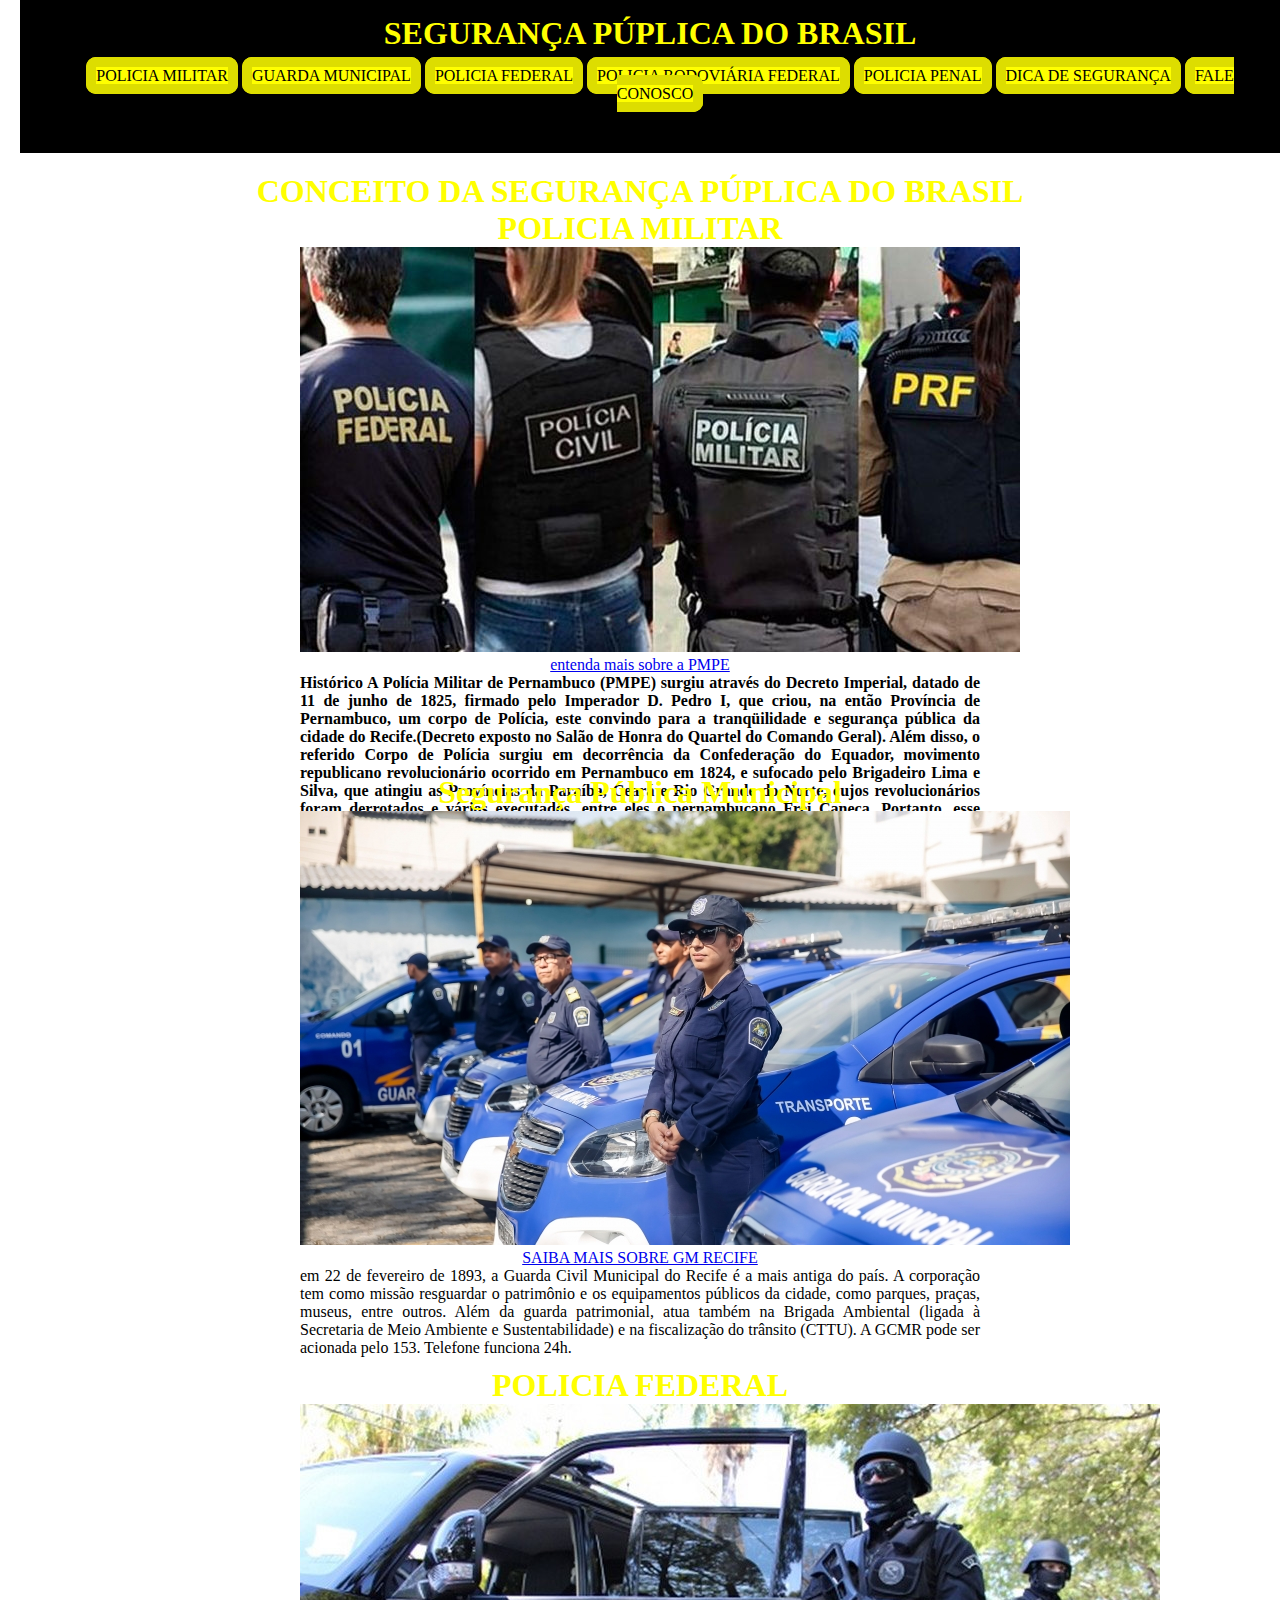
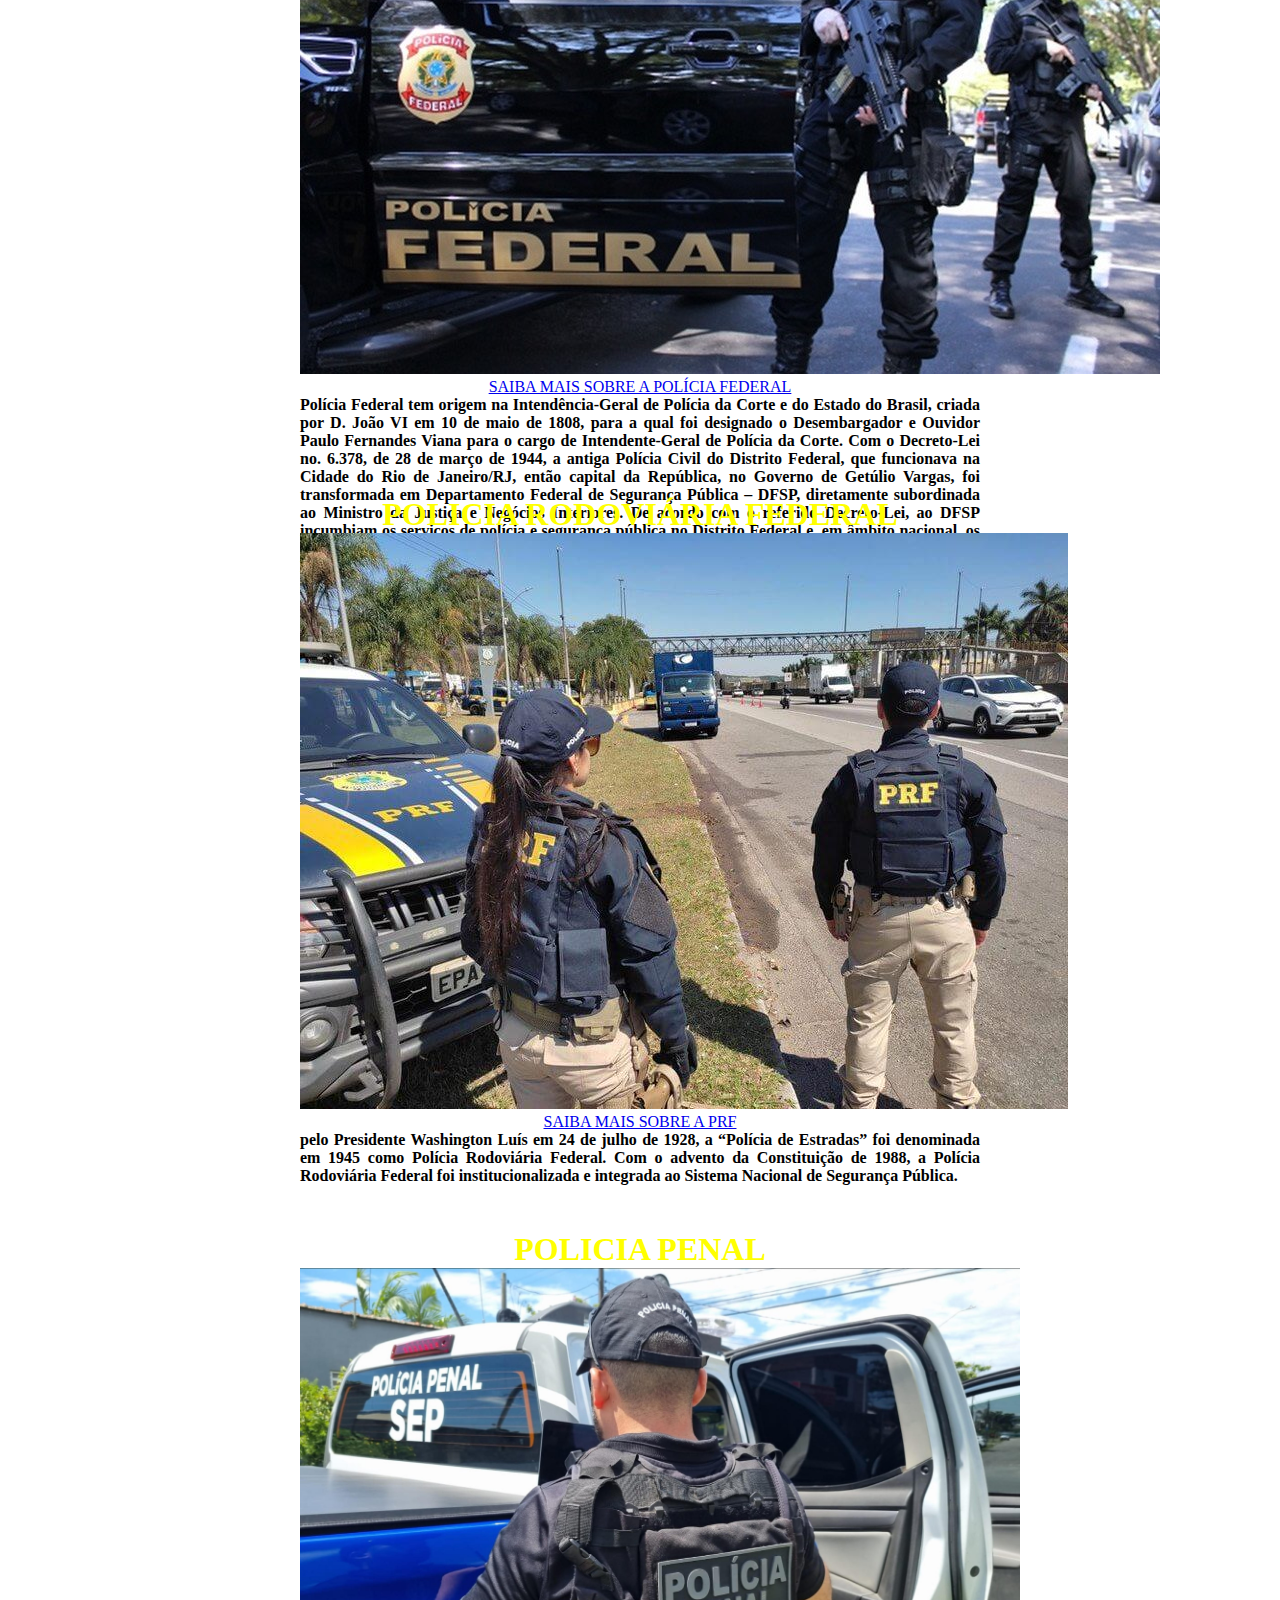
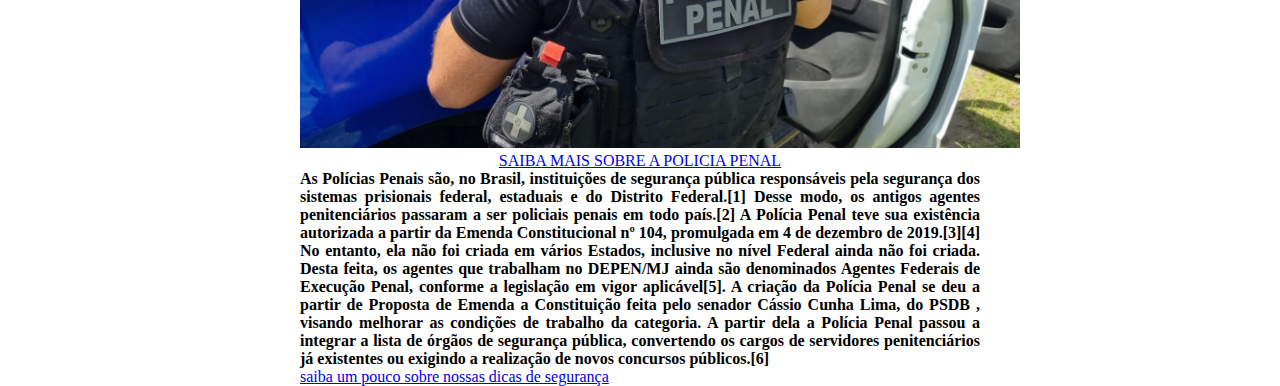
==== commit 64d58554: "Add files via upload" ====
--- a/index.html
+++ b/index.html
@@ -9,14 +9,13 @@
 
 
 <html>
-    <body> 
-        <section class="card">
-            <header>
+<body> 
+    <section class="titulo">
+        <header>
                 <h1><span>  SEGURANÇA PÚPLICA DO BRASIL</span></h1>
-            </header>
-            <nav class="card">
+            <nav class="titulo"> 
                     <a href="policia.html" class="card">POLICIA MILITAR</a>  
-                    <a href="segurança.html" target="card" class="card">SEGURANÇA MUNICIPAL</a>  
+                    <a href="segurança.html" target="card" class="card">GUARDA MUNICIPAL</a>  
                     <a href="policiafederal.html" target="card" class="card">POLICIA FEDERAL</a>  
                     <a href="policiaRF.html" target="card" class="card">POLICIA RODOVIÁRIA FEDERAL</a>  
                     <a href="policiaP.html" target="card" class="card">POLICIA PENAL</a>  
@@ -24,20 +23,23 @@
                     <a href="fale.html" target="card" class="card">FALE CONOSCO</a>
 
             </nav>
-        </section>
-    </body>
-</html>
-<body>
+        </header>
+    </section>
+    
 
-    <h1 class="card">CONCEITO DA SEGURANÇA PÚPLICA DO BRASIL</h1>
 
-    <div class="test"> <h1> POLICIA MILITAR </h1></div>
-    <div class="imagem">
-    <img src="seguranca-publica-ciclo-completo-de-policias-2.jpg"> 
-    <a href="https://www.pm.pe.gov.br/" target="blank"> entenda mais sobre a PMPE </a>
-    </div >
-    <div class="paragrafo">
-    <p> <strong>
+    <div class="Geral"></div>
+        
+        <h1>CONCEITO DA SEGURANÇA PÚPLICA DO BRASIL</h1>
+        
+
+        <div class="test"> <h1> POLICIA MILITAR </h1></div>
+            <div class="imagem">
+            <img src="seguranca-publica-ciclo-completo-de-policias-2.jpg"> 
+            <a href="https://www.pm.pe.gov.br/" target="blank"> entenda mais sobre a PMPE </a>
+            </div >
+                <div class="paragrafo">
+                <p> <strong>
         Histórico A Polícia Militar de Pernambuco (PMPE) surgiu através do Decreto Imperial,
          datado de 11 de junho de 1825, firmado pelo Imperador D. Pedro I,
         que criou, na então Província de Pernambuco, um corpo de Polícia,
@@ -50,9 +52,9 @@
          executados, entre eles o pernambucano Frei Caneca. Portanto, 
         esse Corpo de Polícia era composto de um efetivo inicial de 320 homens e
          constituído um Estado-Maior, uma Companhia de Cavalaria e duas de Infantaria. </strong></p>
-    </div>
-</body>
-<body>
+                </div>
+
+
     
 
     <div class="test"><h1> Segurança Pública Municipal </h1></div>
@@ -66,8 +68,8 @@
          o patrimônio e os equipamentos públicos da cidade, como parques, praças, museus, entre outros. Além da guarda patrimonial, atua também na
           Brigada Ambiental (ligada à Secretaria de Meio Ambiente e Sustentabilidade) e na fiscalização do trânsito (CTTU). A GCMR pode ser acionada pelo 153. Telefone funciona 24h.</strong></p>
     </div>
-</body>
-<body>
+
+
 
     <div class="test"> <h1>POLICIA FEDERAL </h1></div>
 
@@ -87,9 +89,9 @@
      Estabeleceu-se, também, que as Secretarias ou Departamentos de Segurança e Chefaturas de Polícia dos Estados receberiam orientação do DFSP a respeito de assuntos de ordem política e social, relacionados 
      com a segurança pública do país..</strong></p>
     </div>
-    </body>
-</body>
-<body>
+    
+
+
 
     <div class="test"> <h1>POLICIA RODOVIÁRIA FEDERAL </h1></div>
 
@@ -101,8 +103,8 @@
     <p><strong> pelo Presidente Washington Luís em 24 de julho de 1928, a “Polícia de Estradas” foi denominada em 1945 como Polícia Rodoviária Federal. Com o advento da Constituição de 1988,
          a Polícia Rodoviária Federal foi institucionalizada e integrada ao Sistema Nacional de Segurança Pública.</strong></p>
     </div>
-</body>
-<body>
+
+
 
     <div class="test"><h1>POLICIA PENAL </h1></div>
 
@@ -122,6 +124,7 @@
          de segurança pública, convertendo os cargos de servidores penitenciários já existentes ou exigindo a realização de novos concursos públicos.[6]</strong></p>
         <a href="dica.html">saiba um pouco sobre nossas dicas de segurança</a>
     </div>
+</div>
 </body>
 
 </html>
--- a/style.css
+++ b/style.css
@@ -1,34 +1,56 @@
+*{
+    margin: 0%;
+    padding: 0%;
+}
 h1 {
     text-align: center;
     color: yellow;
 }
 .test{
     text-align: center;
-    text-decoration-skip: yellow;
+    text-decoration-skip: black;
+    color: black;
     
 }
 .imagem{
+    
     text-align:center;
+    margin-right: 300px;
+    margin-left: 300px;
 
 }
 .paragrafo{
-    margin-right: 1000px;
+    margin-right: 300px;
+    margin-left: 300px;
     color:black;
     text-align: justify;
-    text-align: center;
-    text-align: inherit;
+    height: 100px;
+    
 }
-.card{
-
+.titulo{
     margin-bottom: 10%;
     margin-right: auto;
     text-decoration: none;
     background-color: black;
     color: yellow;
-    margin: 20px 20px 20px auto;
-    padding: 0 20px;
+    margin: 0px 0px 20px 20px;
+    padding: 15px 20px;
+    text-align: center;
 }
 .dica{
     color: yellow;
     
 }
+.geral{
+    margin-right: 300px;
+    margin-left: 300px;
+}
+.card{
+    border: 10px solid rgb(221, 221, 0);
+    border-radius: 10px;
+    color: black;
+    background-color: yellow;
+    text-decoration: none;
+    
+}
+
